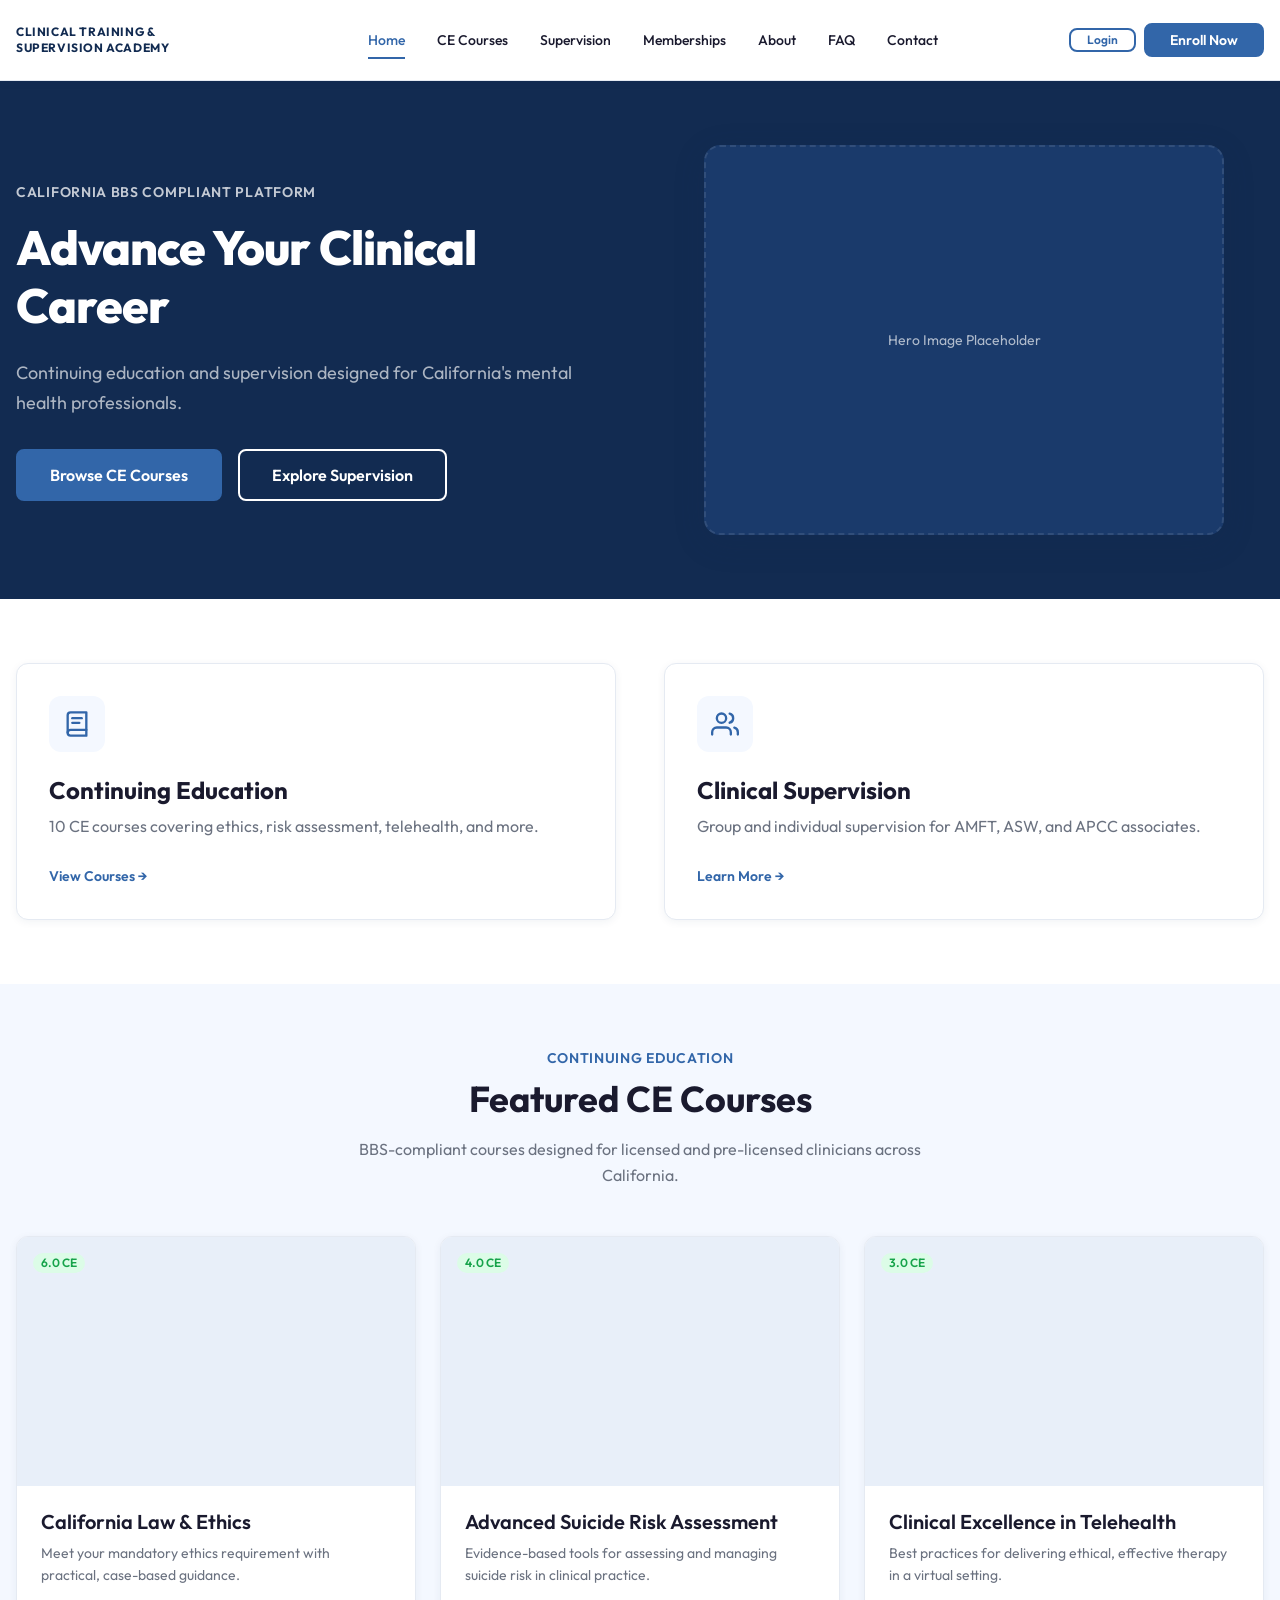
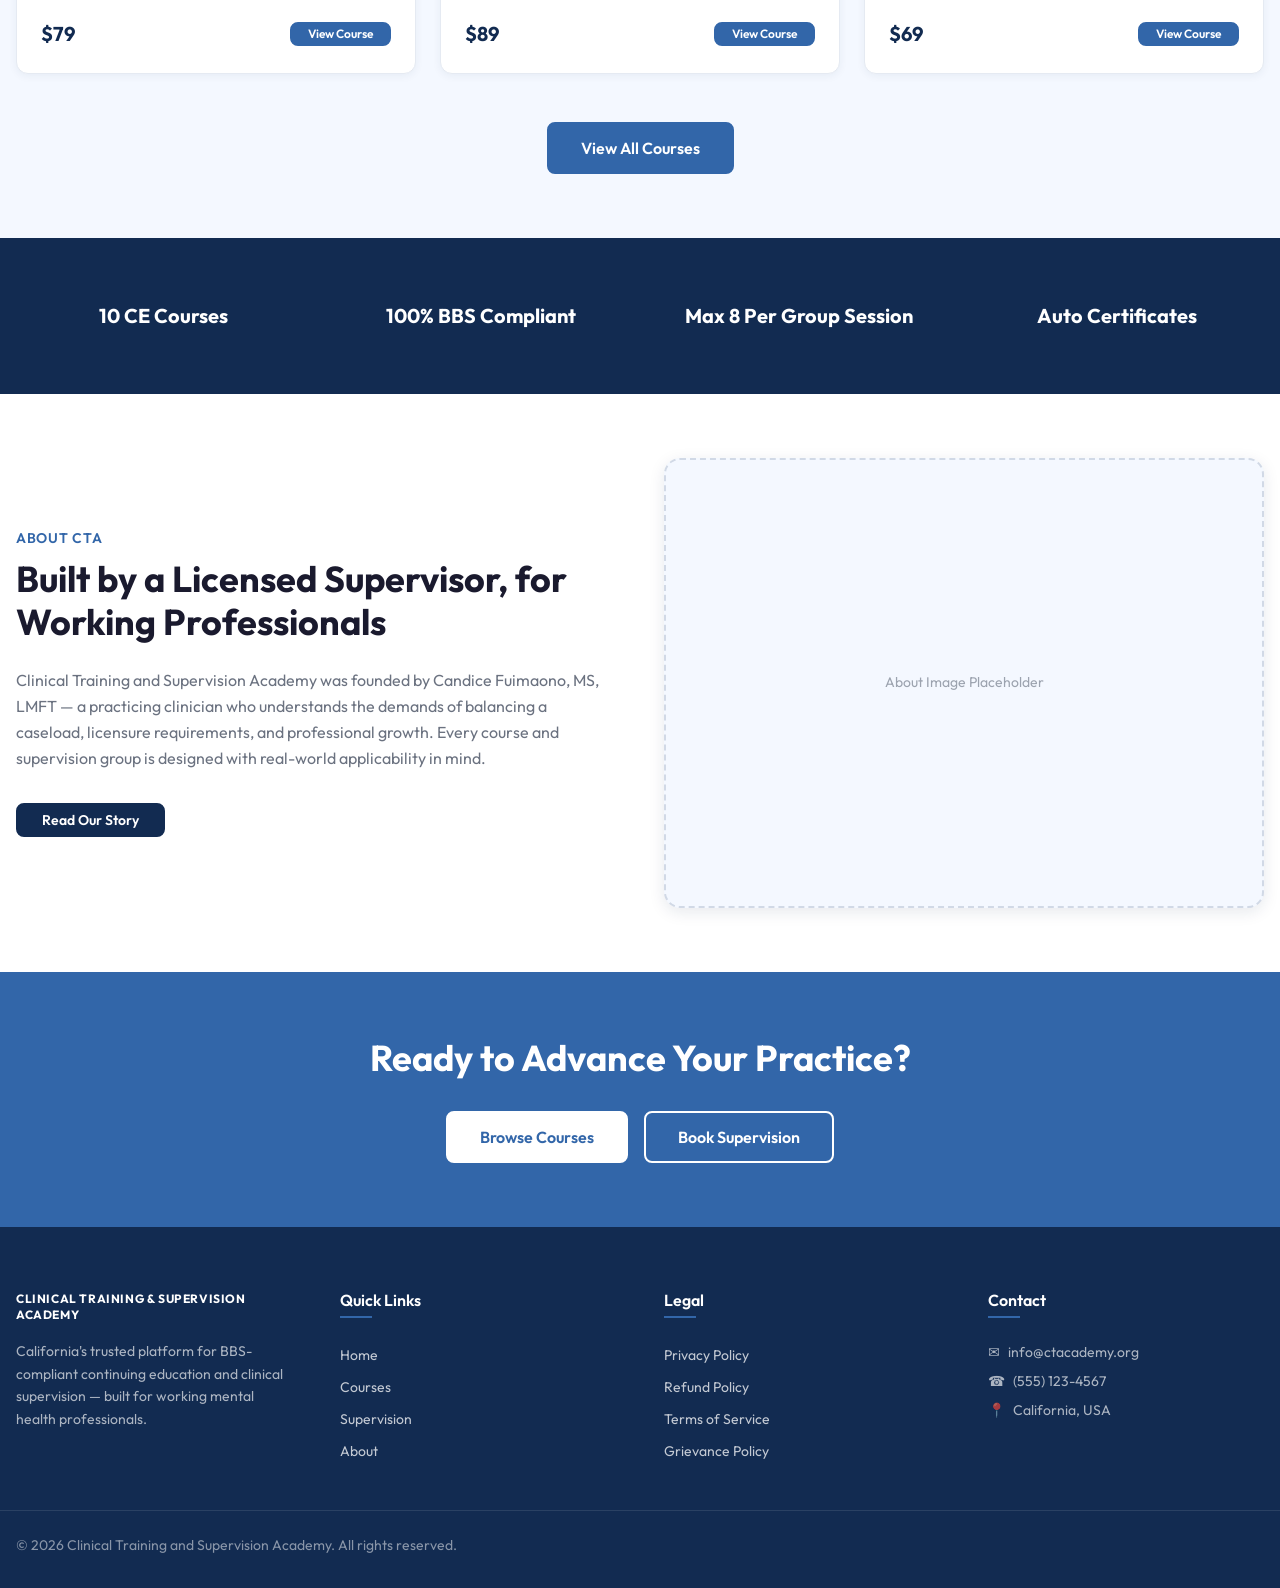
==== design/index.html @ d654a2d8 "first commit" ====
<!DOCTYPE html>
<html lang="en">
<head>
  <meta charset="UTF-8">
  <meta name="viewport" content="width=device-width, initial-scale=1.0">
  <meta name="description" content="Clinical Training and Supervision Academy — California BBS compliant continuing education and clinical supervision for mental health professionals.">
  <title>Clinical Training and Supervision Academy | CE Courses &amp; Supervision</title>

  <link rel="preconnect" href="https://fonts.googleapis.com">
  <link rel="preconnect" href="https://fonts.gstatic.com" crossorigin>
  <link href="https://fonts.googleapis.com/css2?family=Outfit:wght@300;400;500;600;700;800&display=swap" rel="stylesheet">

  <link rel="stylesheet" href="assets/css/variables.css">
  <link rel="stylesheet" href="assets/css/global.css">
  <link rel="stylesheet" href="assets/css/components.css">
  <link rel="stylesheet" href="assets/css/layout.css">
</head>
<body>

  <!-- Site Header -->
  <header class="site-header">
    <div class="site-header__inner">
      <div class="site-header__logo">
        <a href="index.html">
          <img
            src="assets/img/placeholder/logo.png"
            alt="Clinical Training and Supervision Academy"
            onerror="this.style.display='none'; this.nextElementSibling.classList.add('site-header__logo-text--visible');"
          >
          <span class="site-header__logo-text">Clinical Training &amp; Supervision Academy</span>
        </a>
      </div>

      <nav class="site-header__nav" aria-label="Main navigation">
        <ul class="site-header__nav-list">
          <li><a href="index.html" class="site-header__nav-link site-header__nav-link--active">Home</a></li>
          <li><a href="courses.html" class="site-header__nav-link">CE Courses</a></li>
          <li><a href="supervision.html" class="site-header__nav-link">Supervision</a></li>
          <li><a href="memberships.html" class="site-header__nav-link">Memberships</a></li>
          <li><a href="about.html" class="site-header__nav-link">About</a></li>
          <li><a href="faq.html" class="site-header__nav-link">FAQ</a></li>
          <li><a href="contact.html" class="site-header__nav-link">Contact</a></li>
        </ul>
      </nav>

      <div class="site-header__actions">
        <a href="login.html" class="btn btn-outline btn--sm">Login</a>
        <a href="#" class="btn btn-primary">Enroll Now</a>
      </div>

      <button
        class="mobile-menu-toggle"
        type="button"
        aria-label="Toggle navigation menu"
        aria-expanded="false"
      >
        <span class="mobile-menu-toggle__bar"></span>
        <span class="mobile-menu-toggle__bar"></span>
        <span class="mobile-menu-toggle__bar"></span>
      </button>
    </div>
  </header>

  <main>

    <!-- 1. Hero Section -->
    <section class="hero" aria-labelledby="hero-title">
      <div class="container hero__inner">
        <div class="hero__content">
          <span class="hero__eyebrow">California BBS Compliant Platform</span>
          <h1 class="hero__title" id="hero-title">Advance Your Clinical Career</h1>
          <p class="hero__text">
            Continuing education and supervision designed for California's
            mental health professionals.
          </p>
          <div class="hero__actions">
            <a href="#" class="btn btn-primary btn--lg">Browse CE Courses</a>
            <a href="#" class="btn btn-outline-light btn--lg">Explore Supervision</a>
          </div>
        </div>
        <div class="hero__media">
          <img
            src="assets/img/placeholder/hero.jpg"
            alt="Mental health professional in a clinical setting"
            class="hero__image"
            onerror="this.style.display='none'; this.nextElementSibling.style.display='flex';"
          >
          <div class="hero__image-placeholder" style="display:none;" aria-hidden="true">
            Hero Image Placeholder
          </div>
        </div>
      </div>
    </section>

    <!-- 2. Two Path Cards -->
    <section class="section path-cards" aria-labelledby="path-cards-title">
      <div class="container">
        <h2 class="visually-hidden" id="path-cards-title">Choose Your Path</h2>
        <div class="grid-2 grid-2--gap-lg">

          <article class="card path-card">
            <div class="path-card__icon" aria-hidden="true">
              <svg width="28" height="28" viewBox="0 0 24 24" fill="none" stroke="currentColor" stroke-width="2" stroke-linecap="round" stroke-linejoin="round">
                <path d="M4 19.5A2.5 2.5 0 0 1 6.5 17H20"></path>
                <path d="M6.5 2H20v20H6.5A2.5 2.5 0 0 1 4 19.5v-15A2.5 2.5 0 0 1 6.5 2z"></path>
                <line x1="8" y1="7" x2="16" y2="7"></line>
                <line x1="8" y1="11" x2="14" y2="11"></line>
              </svg>
            </div>
            <h3 class="path-card__title">Continuing Education</h3>
            <p class="path-card__text">
              10 CE courses covering ethics, risk assessment, telehealth, and more.
            </p>
            <a href="#" class="btn-link">View Courses &rarr;</a>
          </article>

          <article class="card path-card">
            <div class="path-card__icon" aria-hidden="true">
              <svg width="28" height="28" viewBox="0 0 24 24" fill="none" stroke="currentColor" stroke-width="2" stroke-linecap="round" stroke-linejoin="round">
                <path d="M17 21v-2a4 4 0 0 0-4-4H5a4 4 0 0 0-4 4v2"></path>
                <circle cx="9" cy="7" r="4"></circle>
                <path d="M23 21v-2a4 4 0 0 0-3-3.87"></path>
                <path d="M16 3.13a4 4 0 0 1 0 7.75"></path>
              </svg>
            </div>
            <h3 class="path-card__title">Clinical Supervision</h3>
            <p class="path-card__text">
              Group and individual supervision for AMFT, ASW, and APCC associates.
            </p>
            <a href="#" class="btn-link">Learn More &rarr;</a>
          </article>

        </div>
      </div>
    </section>

    <!-- 3. Featured CE Courses -->
    <section class="section section--bg featured-courses" aria-labelledby="featured-courses-title">
      <div class="container">
        <header class="section__header">
          <p class="text-label">Continuing Education</p>
          <h2 class="text-h2" id="featured-courses-title">Featured CE Courses</h2>
          <p class="text-body">
            BBS-compliant courses designed for licensed and pre-licensed clinicians across California.
          </p>
        </header>

        <div class="grid-3">

          <article class="card course-card">
            <div class="course-card__media">
              <span class="badge badge--success course-card__badge">6.0 CE</span>
            </div>
            <div class="card__body">
              <h3 class="card__title">California Law &amp; Ethics</h3>
              <p class="card__text">Meet your mandatory ethics requirement with practical, case-based guidance.</p>
              <div class="course-card__footer">
                <span class="course-card__price">$79</span>
                <a href="#" class="btn btn-primary btn--sm">View Course</a>
              </div>
            </div>
          </article>

          <article class="card course-card">
            <div class="course-card__media">
              <span class="badge badge--success course-card__badge">4.0 CE</span>
            </div>
            <div class="card__body">
              <h3 class="card__title">Advanced Suicide Risk Assessment</h3>
              <p class="card__text">Evidence-based tools for assessing and managing suicide risk in clinical practice.</p>
              <div class="course-card__footer">
                <span class="course-card__price">$89</span>
                <a href="#" class="btn btn-primary btn--sm">View Course</a>
              </div>
            </div>
          </article>

          <article class="card course-card">
            <div class="course-card__media">
              <span class="badge badge--success course-card__badge">3.0 CE</span>
            </div>
            <div class="card__body">
              <h3 class="card__title">Clinical Excellence in Telehealth</h3>
              <p class="card__text">Best practices for delivering ethical, effective therapy in a virtual setting.</p>
              <div class="course-card__footer">
                <span class="course-card__price">$69</span>
                <a href="#" class="btn btn-primary btn--sm">View Course</a>
              </div>
            </div>
          </article>

        </div>

        <div class="featured-courses__cta">
          <a href="#" class="btn btn-primary btn--lg">View All Courses</a>
        </div>
      </div>
    </section>

    <!-- 4. Stats Bar -->
    <section class="stats-bar" aria-label="Platform highlights">
      <div class="container">
        <div class="grid-4">
          <div class="stats-bar__item">
            <span class="stats-bar__value">10 CE Courses</span>
          </div>
          <div class="stats-bar__item">
            <span class="stats-bar__value">100% BBS Compliant</span>
          </div>
          <div class="stats-bar__item">
            <span class="stats-bar__value">Max 8 Per Group Session</span>
          </div>
          <div class="stats-bar__item">
            <span class="stats-bar__value">Auto Certificates</span>
          </div>
        </div>
      </div>
    </section>

    <!-- 5. About Snippet -->
    <section class="section about-snippet" aria-labelledby="about-snippet-title">
      <div class="container about-snippet__inner grid-2">
        <div class="about-snippet__content">
          <p class="text-label">About CTA</p>
          <h2 class="text-h2" id="about-snippet-title">Built by a Licensed Supervisor, for Working Professionals</h2>
          <p class="about-snippet__text">
            Clinical Training and Supervision Academy was founded by Candice Fuimaono, MS, LMFT —
            a practicing clinician who understands the demands of balancing a caseload, licensure
            requirements, and professional growth. Every course and supervision group is designed
            with real-world applicability in mind.
          </p>
          <a href="about.html" class="btn btn-dark">Read Our Story</a>
        </div>
        <div class="about-snippet__media">
          <img
            src="assets/img/placeholder/about.jpg"
            alt="Candice Fuimaono, MS, LMFT"
            class="about-snippet__image"
            onerror="this.style.display='none'; this.nextElementSibling.style.display='flex';"
          >
          <div class="about-snippet__image-placeholder" style="display:none;" aria-hidden="true">
            About Image Placeholder
          </div>
        </div>
      </div>
    </section>

    <!-- 6. CTA Banner -->
    <section class="cta-banner" aria-labelledby="cta-banner-title">
      <div class="container">
        <h2 class="cta-banner__title" id="cta-banner-title">Ready to Advance Your Practice?</h2>
        <div class="cta-banner__actions">
          <a href="#" class="btn btn-white btn--lg">Browse Courses</a>
          <a href="#" class="btn btn-outline-light btn--lg">Book Supervision</a>
        </div>
      </div>
    </section>

  </main>

  <!-- 7. Site Footer -->
  <footer class="site-footer">
    <div class="site-footer__grid">

      <div class="site-footer__column">
        <span class="site-footer__logo-text">Clinical Training &amp; Supervision Academy</span>
        <p class="site-footer__about-text">
          California's trusted platform for BBS-compliant continuing education
          and clinical supervision — built for working mental health professionals.
        </p>
      </div>

      <div class="site-footer__column">
        <h3 class="site-footer__column-title">Quick Links</h3>
        <ul class="site-footer__links">
          <li><a href="index.html">Home</a></li>
          <li><a href="courses.html">Courses</a></li>
          <li><a href="supervision.html">Supervision</a></li>
          <li><a href="about.html">About</a></li>
        </ul>
      </div>

      <div class="site-footer__column">
        <h3 class="site-footer__column-title">Legal</h3>
        <ul class="site-footer__links">
          <li><a href="#">Privacy Policy</a></li>
          <li><a href="#">Refund Policy</a></li>
          <li><a href="#">Terms of Service</a></li>
          <li><a href="#">Grievance Policy</a></li>
        </ul>
      </div>

      <div class="site-footer__column">
        <h3 class="site-footer__column-title">Contact</h3>
        <div class="site-footer__contact-item">
          <span aria-hidden="true">&#9993;</span>
          <span>info@ctacademy.org</span>
        </div>
        <div class="site-footer__contact-item">
          <span aria-hidden="true">&#9742;</span>
          <span>(555) 123-4567</span>
        </div>
        <div class="site-footer__contact-item">
          <span aria-hidden="true">&#128205;</span>
          <span>California, USA</span>
        </div>
      </div>

    </div>

    <div class="site-footer__bottom">
      <div class="site-footer__bottom-inner">
        <p>&copy; 2026 Clinical Training and Supervision Academy. All rights reserved.</p>
      </div>
    </div>
  </footer>

  <script src="assets/js/main.js"></script>
</body>
</html>
---- design/assets/css/variables.css ----
/* ==========================================================================
   CTA Design System — CSS Custom Properties
   Clinical Training and Supervision Academy
   ========================================================================== */

:root {
  /* --------------------------------------------------------------------------
     Colors
     -------------------------------------------------------------------------- */
  --color-primary: #3266A9;
  --color-primary-dark: #285589;
  --color-primary-light: #4A7FBE;
  --color-navy: #122B51;
  --color-navy-light: #1A3A6B;
  --color-white: #FFFFFF;
  --color-bg-light: #F4F8FF;
  --color-bg-muted: #E8EFF9;
  --color-text-dark: #1A1A2E;
  --color-text-gray: #6B7280;
  --color-text-muted: #9CA3AF;
  --color-success: #16A34A;
  --color-success-light: #DCFCE7;
  --color-border: #D1D9E6;
  --color-border-light: #E5EAF2;
  --color-focus-ring: color-mix(in srgb, var(--color-primary) 15%, transparent);
  --color-white-muted: rgba(255, 255, 255, 0.65);
  --color-white-subtle: rgba(255, 255, 255, 0.75);
  --color-white-faint: rgba(255, 255, 255, 0.5);
  --color-white-border: rgba(255, 255, 255, 0.1);

  /* --------------------------------------------------------------------------
     Typography
     -------------------------------------------------------------------------- */
  --font-family: "Outfit", system-ui, -apple-system, sans-serif;
  --font-weight-light: 300;
  --font-weight-regular: 400;
  --font-weight-medium: 500;
  --font-weight-semibold: 600;
  --font-weight-bold: 700;
  --font-weight-extrabold: 800;

  --font-size-xs: 0.75rem;    /* 12px */
  --font-size-sm: 0.875rem;   /* 14px */
  --font-size-base: 1rem;     /* 16px */
  --font-size-md: 1.125rem;   /* 18px */
  --font-size-lg: 1.25rem;    /* 20px */
  --font-size-xl: 1.5rem;     /* 24px */
  --font-size-2xl: 1.875rem;  /* 30px */
  --font-size-3xl: 2.25rem;   /* 36px */
  --font-size-4xl: 3rem;      /* 48px */

  --line-height-tight: 1.2;
  --line-height-snug: 1.375;
  --line-height-normal: 1.5;
  --line-height-relaxed: 1.625;

  --letter-spacing-tight: -0.02em;
  --letter-spacing-wide: 0.05em;

  /* --------------------------------------------------------------------------
     Spacing Scale
     -------------------------------------------------------------------------- */
  --space-xs: 0.25rem;   /* 4px */
  --space-sm: 0.5rem;    /* 8px */
  --space-md: 1rem;      /* 16px */
  --space-lg: 1.5rem;    /* 24px */
  --space-xl: 2rem;      /* 32px */
  --space-2xl: 3rem;     /* 48px */
  --space-3xl: 4rem;     /* 64px */

  /* --------------------------------------------------------------------------
     Border Radius
     -------------------------------------------------------------------------- */
  --radius-sm: 4px;
  --radius-md: 8px;
  --radius-lg: 12px;
  --radius-xl: 16px;
  --radius-2xl: 24px;
  --radius-full: 9999px;

  /* --------------------------------------------------------------------------
     Box Shadows
     -------------------------------------------------------------------------- */
  --shadow-soft: 0 2px 8px color-mix(in srgb, var(--color-navy) 6%, transparent);
  --shadow-medium: 0 4px 16px color-mix(in srgb, var(--color-navy) 10%, transparent);
  --shadow-strong: 0 8px 32px color-mix(in srgb, var(--color-navy) 16%, transparent);
  --shadow-card-hover: 0 12px 40px color-mix(in srgb, var(--color-primary) 15%, transparent);

  /* --------------------------------------------------------------------------
     Layout
     -------------------------------------------------------------------------- */
  --container-max: 1280px;
  --container-padding: var(--space-md);
  --header-height: 80px;

  /* --------------------------------------------------------------------------
     Transitions
     -------------------------------------------------------------------------- */
  --transition-fast: 150ms ease;
  --transition-base: 250ms ease;
  --transition-slow: 350ms ease;

  /* --------------------------------------------------------------------------
     Z-Index Scale
     -------------------------------------------------------------------------- */
  --z-dropdown: 100;
  --z-sticky: 200;
  --z-overlay: 300;
  --z-modal: 400;
}
---- design/assets/css/global.css ----
/* ==========================================================================
   CTA Design System — Global Styles

   Recommended load order in HTML:
   1. variables.css
   2. global.css
   3. components.css
   4. layout.css
   ========================================================================== */

@import url("https://fonts.googleapis.com/css2?family=Outfit:wght@300;400;500;600;700;800&display=swap");

@import "variables.css";

/* --------------------------------------------------------------------------
   Responsive Breakpoints (reference)
   -------------------------------------------------------------------------- */
/*
  --breakpoint-sm:  576px   Small devices (landscape phones)
  --breakpoint-md:  768px   Tablets
  --breakpoint-lg:  992px   Desktops
  --breakpoint-xl:  1200px  Large desktops
  --breakpoint-2xl: 1400px  Extra large screens
*/

/* --------------------------------------------------------------------------
   CSS Reset
   -------------------------------------------------------------------------- */
*,
*::before,
*::after {
  box-sizing: border-box;
  margin: 0;
  padding: 0;
}

html {
  font-size: 16px;
  scroll-behavior: smooth;
  -webkit-text-size-adjust: 100%;
}

body {
  font-family: var(--font-family);
  font-size: var(--font-size-base);
  font-weight: var(--font-weight-regular);
  line-height: var(--line-height-normal);
  color: var(--color-text-dark);
  background-color: var(--color-white);
  -webkit-font-smoothing: antialiased;
  -moz-osx-font-smoothing: grayscale;
}

img,
picture,
video,
canvas,
svg {
  display: block;
  max-width: 100%;
  height: auto;
}

input,
button,
textarea,
select {
  font: inherit;
  color: inherit;
}

button {
  cursor: pointer;
  border: none;
  background: none;
}

a {
  color: var(--color-primary);
  text-decoration: none;
  transition: color var(--transition-fast);
}

a:hover {
  color: var(--color-primary-dark);
}

ul,
ol {
  list-style: none;
}

h1,
h2,
h3,
h4,
h5,
h6 {
  font-weight: var(--font-weight-bold);
  line-height: var(--line-height-tight);
  color: var(--color-text-dark);
}

p {
  margin-bottom: var(--space-md);
}

p:last-child {
  margin-bottom: 0;
}

/* --------------------------------------------------------------------------
   Typography Classes
   -------------------------------------------------------------------------- */
.text-h1,
h1 {
  font-size: var(--font-size-4xl);
  font-weight: var(--font-weight-extrabold);
  letter-spacing: var(--letter-spacing-tight);
}

.text-h2,
h2 {
  font-size: var(--font-size-3xl);
  font-weight: var(--font-weight-bold);
}

.text-h3,
h3 {
  font-size: var(--font-size-2xl);
  font-weight: var(--font-weight-bold);
}

.text-h4,
h4 {
  font-size: var(--font-size-xl);
  font-weight: var(--font-weight-semibold);
}

.text-h5,
h5 {
  font-size: var(--font-size-lg);
  font-weight: var(--font-weight-semibold);
}

.text-h6,
h6 {
  font-size: var(--font-size-md);
  font-weight: var(--font-weight-semibold);
}

.text-body {
  font-size: var(--font-size-base);
  font-weight: var(--font-weight-regular);
  line-height: var(--line-height-relaxed);
  color: var(--color-text-gray);
}

.text-body-lg {
  font-size: var(--font-size-md);
  font-weight: var(--font-weight-regular);
  line-height: var(--line-height-relaxed);
  color: var(--color-text-gray);
}

.text-small {
  font-size: var(--font-size-sm);
  font-weight: var(--font-weight-regular);
  line-height: var(--line-height-normal);
  color: var(--color-text-gray);
}

.text-xs {
  font-size: var(--font-size-xs);
  font-weight: var(--font-weight-medium);
  line-height: var(--line-height-normal);
  color: var(--color-text-muted);
}

.text-label {
  font-size: var(--font-size-sm);
  font-weight: var(--font-weight-semibold);
  letter-spacing: var(--letter-spacing-wide);
  text-transform: uppercase;
  color: var(--color-primary);
}

.text-center {
  text-align: center;
}

.text-navy {
  color: var(--color-navy);
}

.visually-hidden {
  position: absolute;
  width: 1px;
  height: 1px;
  padding: 0;
  margin: -1px;
  overflow: hidden;
  clip: rect(0, 0, 0, 0);
  white-space: nowrap;
  border: 0;
}

/* --------------------------------------------------------------------------
   Container / Wrapper
   -------------------------------------------------------------------------- */
.container {
  width: 100%;
  max-width: var(--container-max);
  margin-inline: auto;
  padding-inline: var(--container-padding);
}

.container--narrow {
  max-width: 960px;
}

.container--wide {
  max-width: 1440px;
}

.section {
  padding-block: var(--space-3xl);
}

.section--sm {
  padding-block: var(--space-2xl);
}

.section--bg {
  background-color: var(--color-bg-light);
}

.section__header {
  margin-bottom: var(--space-2xl);
  text-align: center;
}

.section__header .text-label {
  margin-bottom: var(--space-sm);
}

.section__header .text-h2 {
  margin-bottom: var(--space-md);
}

.section__header .text-body {
  max-width: 640px;
  margin-inline: auto;
}

/* --------------------------------------------------------------------------
   Responsive Typography
   -------------------------------------------------------------------------- */
@media (max-width: 768px) {
  .text-h1,
  h1 {
    font-size: var(--font-size-3xl);
  }

  .text-h2,
  h2 {
    font-size: var(--font-size-2xl);
  }

  .text-h3,
  h3 {
    font-size: var(--font-size-xl);
  }

  .section {
    padding-block: var(--space-2xl);
  }

  .container {
    padding-inline: var(--space-md);
  }
}

@media (max-width: 576px) {
  .text-h1,
  h1 {
    font-size: var(--font-size-2xl);
  }
}
---- design/assets/css/components.css ----
/* ==========================================================================
   CTA Design System — Components
   Load after variables.css
   ========================================================================== */

/* --------------------------------------------------------------------------
   Buttons
   -------------------------------------------------------------------------- */
.btn {
  display: inline-flex;
  align-items: center;
  justify-content: center;
  gap: var(--space-sm);
  padding: var(--space-sm) var(--space-lg);
  font-size: var(--font-size-sm);
  font-weight: var(--font-weight-semibold);
  line-height: 1;
  border-radius: var(--radius-md);
  border: 2px solid transparent;
  cursor: pointer;
  transition:
    background-color var(--transition-base),
    border-color var(--transition-base),
    color var(--transition-base),
    box-shadow var(--transition-base),
    transform var(--transition-fast);
  white-space: nowrap;
}

.btn:hover {
  transform: translateY(-1px);
}

.btn:active {
  transform: translateY(0);
}

.btn--lg {
  padding: var(--space-md) var(--space-xl);
  font-size: var(--font-size-base);
}

.btn--sm {
  padding: var(--space-xs) var(--space-md);
  font-size: var(--font-size-xs);
}

.btn-primary {
  background-color: var(--color-primary);
  color: var(--color-white);
  border-color: var(--color-primary);
}

.btn-primary:hover {
  background-color: var(--color-primary-dark);
  border-color: var(--color-primary-dark);
  color: var(--color-white);
  box-shadow: var(--shadow-medium);
}

.btn-outline {
  background-color: transparent;
  color: var(--color-primary);
  border-color: var(--color-primary);
}

.btn-outline:hover {
  background-color: var(--color-primary);
  color: var(--color-white);
  box-shadow: var(--shadow-soft);
}

.btn-dark {
  background-color: var(--color-navy);
  color: var(--color-white);
  border-color: var(--color-navy);
}

.btn-dark:hover {
  background-color: var(--color-navy-light);
  border-color: var(--color-navy-light);
  color: var(--color-white);
  box-shadow: var(--shadow-medium);
}

.btn-outline-light {
  background-color: transparent;
  color: var(--color-white);
  border-color: var(--color-white);
}

.btn-outline-light:hover {
  background-color: var(--color-white);
  color: var(--color-navy);
  box-shadow: var(--shadow-soft);
}

.btn-white {
  background-color: var(--color-white);
  color: var(--color-primary);
  border-color: var(--color-white);
}

.btn-white:hover {
  background-color: var(--color-bg-light);
  border-color: var(--color-bg-light);
  color: var(--color-navy);
  box-shadow: var(--shadow-medium);
}

.btn-link {
  display: inline-flex;
  align-items: center;
  gap: var(--space-xs);
  padding: 0;
  font-size: var(--font-size-sm);
  font-weight: var(--font-weight-semibold);
  color: var(--color-primary);
  background: none;
  border: none;
  transition: color var(--transition-fast), gap var(--transition-fast);
}

.btn-link:hover {
  color: var(--color-primary-dark);
  gap: var(--space-sm);
  transform: none;
}

.btn:disabled,
.btn[disabled] {
  opacity: 0.55;
  cursor: not-allowed;
  transform: none;
}

/* --------------------------------------------------------------------------
   Cards
   -------------------------------------------------------------------------- */
.card {
  background-color: var(--color-white);
  border: 1px solid var(--color-border-light);
  border-radius: var(--radius-lg);
  box-shadow: var(--shadow-soft);
  overflow: hidden;
  transition:
    transform var(--transition-base),
    box-shadow var(--transition-base);
}

.card:hover {
  transform: translateY(-6px);
  box-shadow: var(--shadow-card-hover);
}

.card__image {
  width: 100%;
  aspect-ratio: 16 / 10;
  object-fit: cover;
}

.card__body {
  padding: var(--space-lg);
}

.card__title {
  font-size: var(--font-size-lg);
  font-weight: var(--font-weight-semibold);
  color: var(--color-text-dark);
  margin-bottom: var(--space-sm);
}

.card__text {
  font-size: var(--font-size-sm);
  color: var(--color-text-gray);
  line-height: var(--line-height-relaxed);
  margin-bottom: var(--space-md);
}

.card__footer {
  display: flex;
  align-items: center;
  justify-content: space-between;
  padding: var(--space-md) var(--space-lg);
  border-top: 1px solid var(--color-border-light);
}

/* --------------------------------------------------------------------------
   Badges
   -------------------------------------------------------------------------- */
.badge {
  display: inline-flex;
  align-items: center;
  gap: var(--space-xs);
  padding: var(--space-xs) var(--space-sm);
  font-size: var(--font-size-xs);
  font-weight: var(--font-weight-semibold);
  line-height: 1;
  border-radius: var(--radius-full);
  white-space: nowrap;
}

.badge--primary {
  background-color: var(--color-bg-muted);
  color: var(--color-primary);
}

.badge--success {
  background-color: var(--color-success-light);
  color: var(--color-success);
}

.badge--navy {
  background-color: var(--color-navy);
  color: var(--color-white);
}

.badge--outline {
  background-color: transparent;
  color: var(--color-primary);
  border: 1px solid var(--color-primary);
}

/* --------------------------------------------------------------------------
   Form Inputs
   -------------------------------------------------------------------------- */
.form-group {
  margin-bottom: var(--space-lg);
}

.form-label {
  display: block;
  margin-bottom: var(--space-sm);
  font-size: var(--font-size-sm);
  font-weight: var(--font-weight-medium);
  color: var(--color-text-dark);
}

.form-input,
.form-select,
.form-textarea {
  display: block;
  width: 100%;
  padding: var(--space-sm) var(--space-md);
  font-size: var(--font-size-base);
  color: var(--color-text-dark);
  background-color: var(--color-white);
  border: 1px solid var(--color-border);
  border-radius: var(--radius-md);
  transition:
    border-color var(--transition-fast),
    box-shadow var(--transition-fast);
}

.form-input::placeholder,
.form-textarea::placeholder {
  color: var(--color-text-muted);
}

.form-input:focus,
.form-select:focus,
.form-textarea:focus {
  outline: none;
  border-color: var(--color-primary);
  box-shadow: 0 0 0 3px var(--color-focus-ring);
}

/* Password field with visibility toggle */
.form-password {
  position: relative;
}

.form-password__input {
  padding-right: 2.75rem;
}

.form-password__toggle {
  position: absolute;
  top: 50%;
  right: var(--space-xs);
  display: flex;
  align-items: center;
  justify-content: center;
  width: 36px;
  height: 36px;
  padding: 0;
  border: none;
  background: none;
  color: var(--color-text-muted);
  cursor: pointer;
  border-radius: var(--radius-sm);
  transform: translateY(-50%);
  transition: color var(--transition-fast);
}

.form-password__toggle:hover {
  color: var(--color-primary);
}

.form-password__toggle:focus-visible {
  outline: 2px solid var(--color-primary);
  outline-offset: 2px;
}

.form-password__icon--hide {
  display: none;
}

.form-password__toggle--visible .form-password__icon--show {
  display: none;
}

.form-password__toggle--visible .form-password__icon--hide {
  display: block;
}

.form-input:disabled,
.form-select:disabled,
.form-textarea:disabled {
  background-color: var(--color-bg-light);
  cursor: not-allowed;
  opacity: 0.7;
}

.form-textarea {
  min-height: 120px;
  resize: vertical;
}

.form-select {
  appearance: none;
  background-image: url("data:image/svg+xml,%3Csvg xmlns='http://www.w3.org/2000/svg' width='12' height='8' viewBox='0 0 12 8'%3E%3Cpath fill='%236B7280' d='M1.41 0L6 4.58 10.59 0 12 1.41l-6 6-6-6z'/%3E%3C/svg%3E");
  background-repeat: no-repeat;
  background-position: right var(--space-md) center;
  padding-right: var(--space-2xl);
}

.form-hint {
  margin-top: var(--space-xs);
  font-size: var(--font-size-xs);
  color: var(--color-text-muted);
}

/* --------------------------------------------------------------------------
   Accordion
   -------------------------------------------------------------------------- */
.accordion {
  border: 1px solid var(--color-border-light);
  border-radius: var(--radius-lg);
  overflow: hidden;
}

.accordion-item {
  border-bottom: 1px solid var(--color-border-light);
}

.accordion-item:last-child {
  border-bottom: none;
}

.accordion-item__header {
  width: 100%;
  display: flex;
  align-items: center;
  justify-content: space-between;
  gap: var(--space-md);
  padding: var(--space-lg);
  font-size: var(--font-size-base);
  font-weight: var(--font-weight-semibold);
  color: var(--color-text-dark);
  background-color: var(--color-white);
  text-align: left;
  transition: background-color var(--transition-fast);
}

.accordion-item__header:hover {
  background-color: var(--color-bg-light);
}

.accordion-item__icon {
  flex-shrink: 0;
  width: 20px;
  height: 20px;
  position: relative;
  transition: transform var(--transition-base);
}

.accordion-item__icon::before,
.accordion-item__icon::after {
  content: "";
  position: absolute;
  background-color: var(--color-primary);
  border-radius: 1px;
  transition: transform var(--transition-base);
}

.accordion-item__icon::before {
  top: 50%;
  left: 0;
  width: 100%;
  height: 2px;
  transform: translateY(-50%);
}

.accordion-item__icon::after {
  top: 0;
  left: 50%;
  width: 2px;
  height: 100%;
  transform: translateX(-50%);
}

.accordion-item--active .accordion-item__icon::after {
  transform: translateX(-50%) rotate(90deg);
  opacity: 0;
}

.accordion-item__body {
  display: grid;
  grid-template-rows: 0fr;
  transition: grid-template-rows var(--transition-base);
}

.accordion-item--active .accordion-item__body {
  grid-template-rows: 1fr;
}

.accordion-item__content {
  overflow: hidden;
}

.accordion-item__content-inner {
  padding: 0 var(--space-lg) var(--space-lg);
  font-size: var(--font-size-sm);
  color: var(--color-text-gray);
  line-height: var(--line-height-relaxed);
}

/* --------------------------------------------------------------------------
   Progress Bar
   -------------------------------------------------------------------------- */
.progress {
  width: 100%;
}

.progress__label {
  display: flex;
  align-items: center;
  justify-content: space-between;
  margin-bottom: var(--space-sm);
  font-size: var(--font-size-sm);
  font-weight: var(--font-weight-medium);
  color: var(--color-text-dark);
}

.progress__track {
  width: 100%;
  height: 8px;
  background-color: var(--color-bg-muted);
  border-radius: var(--radius-full);
  overflow: hidden;
}

.progress__bar {
  height: 100%;
  background-color: var(--color-primary);
  border-radius: var(--radius-full);
  transition: width var(--transition-slow);
}

.progress__bar--complete {
  background-color: var(--color-success);
}

.progress__percent {
  font-size: var(--font-size-xs);
  font-weight: var(--font-weight-semibold);
  color: var(--color-primary);
}

/* --------------------------------------------------------------------------
   Tabs
   -------------------------------------------------------------------------- */
.tabs {
  width: 100%;
}

.tabs__list {
  display: flex;
  flex-wrap: wrap;
  gap: var(--space-xs);
  border-bottom: 2px solid var(--color-border-light);
  margin-bottom: var(--space-lg);
}

.tabs__tab {
  position: relative;
  padding: var(--space-sm) var(--space-lg);
  font-size: var(--font-size-sm);
  font-weight: var(--font-weight-medium);
  color: var(--color-text-gray);
  background: none;
  border: none;
  cursor: pointer;
  transition: color var(--transition-fast);
}

.tabs__tab::after {
  content: "";
  position: absolute;
  bottom: -2px;
  left: 0;
  width: 100%;
  height: 2px;
  background-color: var(--color-primary);
  transform: scaleX(0);
  transition: transform var(--transition-base);
}

.tabs__tab:hover {
  color: var(--color-primary);
}

.tabs__tab--active {
  color: var(--color-primary);
  font-weight: var(--font-weight-semibold);
}

.tabs__tab--active::after {
  transform: scaleX(1);
}

.tabs__panel {
  display: none;
}

.tabs__panel--active {
  display: block;
  animation: tabFadeIn var(--transition-base) ease;
}

@keyframes tabFadeIn {
  from {
    opacity: 0;
    transform: translateY(4px);
  }

  to {
    opacity: 1;
    transform: translateY(0);
  }
}
---- design/assets/css/layout.css ----
/* ==========================================================================
   CTA Design System — Layout
   Load after variables.css
   ========================================================================== */

/* --------------------------------------------------------------------------
   Site Header
   -------------------------------------------------------------------------- */
.site-header {
  position: sticky;
  top: 0;
  z-index: var(--z-sticky);
  background-color: var(--color-white);
  border-bottom: 1px solid var(--color-border-light);
  box-shadow: var(--shadow-soft);
}

.site-header__inner {
  display: grid;
  grid-template-columns: auto 1fr auto;
  align-items: center;
  gap: var(--space-lg);
  min-height: var(--header-height);
  max-width: var(--container-max);
  margin-inline: auto;
  padding-inline: var(--container-padding);
}

.site-header__logo {
  flex-shrink: 0;
}

.site-header__logo a {
  display: flex;
  align-items: center;
  color: var(--color-navy);
}

.site-header__logo img {
  height: 40px;
  width: auto;
}

.site-header__logo-text {
  display: none;
  max-width: 220px;
  font-size: var(--font-size-xs);
  font-weight: var(--font-weight-bold);
  line-height: var(--line-height-snug);
  letter-spacing: var(--letter-spacing-wide);
  color: var(--color-navy);
  text-transform: uppercase;
}

.site-header__logo-text--visible {
  display: block;
}

.site-header__nav {
  display: flex;
  justify-content: center;
}

.site-header__nav-list {
  display: flex;
  align-items: center;
  gap: var(--space-xl);
}

.site-header__nav-link {
  position: relative;
  display: inline-block;
  padding-block: var(--space-sm);
  font-size: var(--font-size-sm);
  font-weight: var(--font-weight-medium);
  color: var(--color-text-dark);
  transition: color var(--transition-fast);
}

.site-header__nav-link::after {
  content: "";
  position: absolute;
  bottom: 0;
  left: 0;
  width: 100%;
  height: 2px;
  background-color: var(--color-primary);
  transform: scaleX(0);
  transform-origin: center;
  transition: transform var(--transition-base);
}

.site-header__nav-link:hover,
.site-header__nav-link--active {
  color: var(--color-primary);
}

.site-header__nav-link:hover::after,
.site-header__nav-link--active::after {
  transform: scaleX(1);
}

.site-header__actions {
  display: flex;
  align-items: center;
  gap: var(--space-sm);
}

/* --------------------------------------------------------------------------
   Mobile Menu Toggle
   -------------------------------------------------------------------------- */
.mobile-menu-toggle {
  display: none;
  flex-direction: column;
  justify-content: center;
  gap: 5px;
  width: 40px;
  height: 40px;
  padding: var(--space-sm);
  border-radius: var(--radius-md);
  transition: background-color var(--transition-fast);
}

.mobile-menu-toggle:hover {
  background-color: var(--color-bg-light);
}

.mobile-menu-toggle__bar {
  display: block;
  width: 100%;
  height: 2px;
  background-color: var(--color-navy);
  border-radius: var(--radius-full);
  transition:
    transform var(--transition-base),
    opacity var(--transition-base);
}

.mobile-menu-toggle--active .mobile-menu-toggle__bar:nth-child(1) {
  transform: translateY(7px) rotate(45deg);
}

.mobile-menu-toggle--active .mobile-menu-toggle__bar:nth-child(2) {
  opacity: 0;
}

.mobile-menu-toggle--active .mobile-menu-toggle__bar:nth-child(3) {
  transform: translateY(-7px) rotate(-45deg);
}

/* Mobile nav panel */
.site-header__nav--open {
  display: flex;
}

@media (max-width: 992px) {
  .site-header__inner {
    grid-template-columns: auto 1fr auto;
  }

  .mobile-menu-toggle {
    display: flex;
    order: 3;
  }

  .site-header__actions {
    order: 2;
    margin-left: auto;
  }

  .site-header__nav {
    position: fixed;
    top: var(--header-height);
    left: 0;
    right: 0;
    bottom: 0;
    display: none;
    flex-direction: column;
    justify-content: flex-start;
    padding: var(--space-lg);
    background-color: var(--color-white);
    border-top: 1px solid var(--color-border-light);
    overflow-y: auto;
    z-index: var(--z-overlay);
  }

  .site-header__nav--open {
    display: flex;
  }

  .site-header__nav-list {
    flex-direction: column;
    align-items: stretch;
    gap: 0;
    width: 100%;
  }

  .site-header__nav-link {
    padding: var(--space-md);
    font-size: var(--font-size-base);
    border-bottom: 1px solid var(--color-border-light);
  }

  .site-header__nav-link::after {
    display: none;
  }

  .site-header__actions .btn--sm {
    display: none;
  }
}

@media (max-width: 576px) {
  .site-header__actions .btn:not(.btn--sm) {
    padding: var(--space-xs) var(--space-md);
    font-size: var(--font-size-xs);
  }
}

/* --------------------------------------------------------------------------
   Site Footer
   -------------------------------------------------------------------------- */
.site-footer {
  background-color: var(--color-navy);
  color: var(--color-white);
  padding-block: var(--space-3xl) var(--space-xl);
}

.site-footer a {
  color: var(--color-white-subtle);
  transition: color var(--transition-fast);
}

.site-footer a:hover {
  color: var(--color-white);
}

.site-footer__grid {
  display: grid;
  grid-template-columns: repeat(4, 1fr);
  gap: var(--space-2xl);
  max-width: var(--container-max);
  margin-inline: auto;
  padding-inline: var(--container-padding);
}

.site-footer__column-title {
  font-size: var(--font-size-base);
  font-weight: var(--font-weight-semibold);
  color: var(--color-white);
  margin-bottom: var(--space-lg);
  position: relative;
  padding-bottom: var(--space-sm);
}

.site-footer__column-title::after {
  content: "";
  position: absolute;
  bottom: 0;
  left: 0;
  width: 32px;
  height: 2px;
  background-color: var(--color-primary);
}

.site-footer__links {
  display: flex;
  flex-direction: column;
  gap: var(--space-sm);
}

.site-footer__links a {
  font-size: var(--font-size-sm);
}

.site-footer__about-text {
  font-size: var(--font-size-sm);
  color: var(--color-white-muted);
  line-height: var(--line-height-relaxed);
  margin-bottom: var(--space-lg);
}

.site-footer__contact-item {
  display: flex;
  align-items: flex-start;
  gap: var(--space-sm);
  font-size: var(--font-size-sm);
  color: var(--color-white-muted);
  margin-bottom: var(--space-sm);
}

.site-footer__bottom {
  margin-top: var(--space-2xl);
  padding-top: var(--space-lg);
  border-top: 1px solid var(--color-white-border);
}

.site-footer__bottom-inner {
  display: flex;
  align-items: center;
  justify-content: space-between;
  flex-wrap: wrap;
  gap: var(--space-md);
  max-width: var(--container-max);
  margin-inline: auto;
  padding-inline: var(--container-padding);
  font-size: var(--font-size-sm);
  color: var(--color-white-faint);
}

@media (max-width: 992px) {
  .site-footer__grid {
    grid-template-columns: repeat(2, 1fr);
    gap: var(--space-xl);
  }
}

@media (max-width: 576px) {
  .site-footer__grid {
    grid-template-columns: 1fr;
    gap: var(--space-lg);
  }

  .site-footer__bottom-inner {
    flex-direction: column;
    text-align: center;
  }
}

/* --------------------------------------------------------------------------
   Page Hero
   -------------------------------------------------------------------------- */
.page-hero {
  background-color: var(--color-bg-light);
  padding-block: var(--space-2xl) var(--space-xl);
  border-bottom: 1px solid var(--color-border-light);
}

.page-hero__inner {
  max-width: var(--container-max);
  margin-inline: auto;
  padding-inline: var(--container-padding);
}

.page-hero__title {
  font-size: var(--font-size-3xl);
  font-weight: var(--font-weight-bold);
  color: var(--color-navy);
  margin-bottom: var(--space-md);
}

.page-hero__breadcrumb {
  display: flex;
  align-items: center;
  flex-wrap: wrap;
  gap: var(--space-sm);
  font-size: var(--font-size-sm);
  color: var(--color-text-gray);
}

.page-hero__breadcrumb a {
  color: var(--color-text-gray);
  transition: color var(--transition-fast);
}

.page-hero__breadcrumb a:hover {
  color: var(--color-primary);
}

.page-hero__breadcrumb-separator {
  color: var(--color-text-muted);
}

.page-hero__breadcrumb-current {
  color: var(--color-primary);
  font-weight: var(--font-weight-medium);
}

.page-hero__subtitle {
  font-size: var(--font-size-md);
  color: var(--color-text-gray);
  line-height: var(--line-height-relaxed);
  margin-bottom: var(--space-xl);
  max-width: 640px;
}

.page-hero__search {
  max-width: 480px;
}

.page-hero__search-form {
  display: flex;
  align-items: stretch;
  gap: var(--space-sm);
}

.page-hero__search-input {
  flex: 1;
}

@media (max-width: 768px) {
  .page-hero {
    padding-block: var(--space-xl) var(--space-lg);
  }

  .page-hero__title {
    font-size: var(--font-size-2xl);
  }

  .page-hero__search-form {
    flex-direction: column;
  }
}

/* --------------------------------------------------------------------------
   Grid Utilities
   -------------------------------------------------------------------------- */
.grid-2,
.grid-3,
.grid-4 {
  display: grid;
  gap: var(--space-lg);
}

.grid-2 {
  grid-template-columns: repeat(2, 1fr);
}

.grid-3 {
  grid-template-columns: repeat(3, 1fr);
}

.grid-4 {
  grid-template-columns: repeat(4, 1fr);
}

.grid-2--gap-sm,
.grid-3--gap-sm,
.grid-4--gap-sm {
  gap: var(--space-md);
}

.grid-2--gap-lg,
.grid-3--gap-lg,
.grid-4--gap-lg {
  gap: var(--space-2xl);
}

@media (max-width: 992px) {
  .grid-4 {
    grid-template-columns: repeat(2, 1fr);
  }

  .grid-3 {
    grid-template-columns: repeat(2, 1fr);
  }
}

@media (max-width: 768px) {
  .grid-2,
  .grid-3,
  .grid-4 {
    grid-template-columns: 1fr;
  }
}

/* --------------------------------------------------------------------------
   Homepage — Hero
   -------------------------------------------------------------------------- */
.hero {
  background-color: var(--color-navy);
  color: var(--color-white);
  padding-block: var(--space-3xl);
}

.hero__inner {
  display: grid;
  grid-template-columns: 1fr 1fr;
  align-items: center;
  gap: var(--space-2xl);
}

.hero__eyebrow {
  display: inline-block;
  margin-bottom: var(--space-md);
  font-size: var(--font-size-sm);
  font-weight: var(--font-weight-semibold);
  letter-spacing: var(--letter-spacing-wide);
  text-transform: uppercase;
  color: var(--color-white-subtle);
}

.hero__title {
  font-size: var(--font-size-4xl);
  font-weight: var(--font-weight-extrabold);
  line-height: var(--line-height-tight);
  color: var(--color-white);
  margin-bottom: var(--space-lg);
}

.hero__text {
  font-size: var(--font-size-md);
  line-height: var(--line-height-relaxed);
  color: var(--color-white-muted);
  margin-bottom: var(--space-xl);
}

.hero__actions {
  display: flex;
  flex-wrap: wrap;
  gap: var(--space-md);
}

.hero__media {
  display: flex;
  justify-content: center;
}

.hero__image {
  width: 100%;
  max-width: 520px;
  aspect-ratio: 4 / 3;
  object-fit: cover;
  border-radius: var(--radius-xl);
  box-shadow: var(--shadow-strong);
}

.hero__image-placeholder {
  width: 100%;
  max-width: 520px;
  aspect-ratio: 4 / 3;
  border-radius: var(--radius-xl);
  box-shadow: var(--shadow-strong);
  background-color: var(--color-navy-light);
  border: 2px dashed var(--color-white-border);
  display: flex;
  align-items: center;
  justify-content: center;
  font-size: var(--font-size-sm);
  color: var(--color-white-muted);
}

/* --------------------------------------------------------------------------
   Homepage — Path Cards
   -------------------------------------------------------------------------- */
.path-card {
  padding: var(--space-xl);
}

.path-card__icon {
  display: flex;
  align-items: center;
  justify-content: center;
  width: 56px;
  height: 56px;
  margin-bottom: var(--space-lg);
  border-radius: var(--radius-lg);
  background-color: var(--color-bg-light);
  color: var(--color-primary);
}

.path-card__title {
  font-size: var(--font-size-xl);
  font-weight: var(--font-weight-bold);
  color: var(--color-text-dark);
  margin-bottom: var(--space-sm);
}

.path-card__text {
  font-size: var(--font-size-base);
  color: var(--color-text-gray);
  line-height: var(--line-height-relaxed);
  margin-bottom: var(--space-lg);
}

/* --------------------------------------------------------------------------
   Homepage — Featured Courses
   -------------------------------------------------------------------------- */
.featured-courses__cta {
  margin-top: var(--space-2xl);
  text-align: center;
}

.course-card {
  position: relative;
  display: flex;
  flex-direction: column;
  height: 100%;
}

.course-card__media {
  position: relative;
  aspect-ratio: 16 / 10;
  background-color: var(--color-bg-muted);
}

.course-card__media img {
  width: 100%;
  height: 100%;
  object-fit: cover;
}

.course-card__badge {
  position: absolute;
  top: var(--space-md);
  left: var(--space-md);
  z-index: 1;
}

.course-card .card__body {
  display: flex;
  flex-direction: column;
  flex: 1;
}

.course-card__footer {
  display: flex;
  align-items: center;
  justify-content: space-between;
  margin-top: auto;
  padding-top: var(--space-md);
}

.course-card__price {
  font-size: var(--font-size-lg);
  font-weight: var(--font-weight-bold);
  color: var(--color-navy);
}

/* --------------------------------------------------------------------------
   Homepage — Stats Bar
   -------------------------------------------------------------------------- */
.stats-bar {
  background-color: var(--color-navy);
  color: var(--color-white);
  padding-block: var(--space-2xl);
}

.stats-bar__item {
  text-align: center;
  padding: var(--space-md);
}

.stats-bar__value {
  display: block;
  font-size: var(--font-size-lg);
  font-weight: var(--font-weight-bold);
  color: var(--color-white);
  line-height: var(--line-height-snug);
}

.stats-bar__number {
  display: block;
  font-size: var(--font-size-2xl);
  font-weight: var(--font-weight-extrabold);
  color: var(--color-white);
  margin-bottom: var(--space-xs);
  line-height: var(--line-height-tight);
}

.stats-bar__label {
  font-size: var(--font-size-sm);
  color: var(--color-white-muted);
  font-weight: var(--font-weight-medium);
}

/* --------------------------------------------------------------------------
   Homepage — About Snippet
   -------------------------------------------------------------------------- */
.about-snippet__inner {
  align-items: center;
  gap: var(--space-2xl);
}

.about-snippet__content .text-label {
  margin-bottom: var(--space-sm);
}

.about-snippet__content .text-h2 {
  margin-bottom: var(--space-lg);
}

.about-snippet__text {
  font-size: var(--font-size-base);
  color: var(--color-text-gray);
  line-height: var(--line-height-relaxed);
  margin-bottom: var(--space-xl);
}

.about-snippet__image {
  width: 100%;
  aspect-ratio: 4 / 3;
  object-fit: cover;
  border-radius: var(--radius-xl);
  box-shadow: var(--shadow-medium);
}

.about-snippet__image-placeholder {
  width: 100%;
  aspect-ratio: 4 / 3;
  border-radius: var(--radius-xl);
  box-shadow: var(--shadow-medium);
  background-color: var(--color-bg-light);
  border: 2px dashed var(--color-border);
  display: flex;
  align-items: center;
  justify-content: center;
  font-size: var(--font-size-sm);
  color: var(--color-text-muted);
}

/* About Page */
.about-founder__media {
  display: flex;
  justify-content: center;
  align-items: flex-start;
}

.about-founder__media .instructor-profile__photo,
.about-founder__media .instructor-profile__photo-placeholder {
  width: 150px;
  height: 150px;
}

.about-founder__media .instructor-profile__photo-placeholder {
  display: none;
  align-items: center;
  justify-content: center;
  font-size: var(--font-size-xl);
  font-weight: var(--font-weight-semibold);
  color: var(--color-white);
  background-color: var(--color-primary);
}

.about-founder .course-hero__badges {
  margin-top: var(--space-lg);
}

.stats-bar__item .path-card__icon {
  margin-inline: auto;
  margin-bottom: var(--space-md);
  background-color: color-mix(in srgb, var(--color-white) 12%, transparent);
  color: var(--color-white);
}

/* Contact Page */
.contact-page__layout {
  display: grid;
  grid-template-columns: minmax(0, 1.5fr) minmax(0, 1fr);
  gap: var(--space-2xl);
  align-items: start;
}

.contact-form {
  padding: var(--space-xl);
}

.contact-form.card:hover {
  transform: none;
  box-shadow: var(--shadow-soft);
}

.contact-form__optional {
  font-weight: var(--font-weight-regular);
  color: var(--color-text-muted);
}

.contact-form__actions {
  margin-top: var(--space-md);
}

.contact-form__submit {
  width: 100%;
}

.contact-form__notice {
  margin-top: var(--space-md);
  padding: var(--space-md);
  font-size: var(--font-size-sm);
  font-weight: var(--font-weight-medium);
  color: var(--color-success);
  background-color: var(--color-success-light);
  border-radius: var(--radius-md);
}

.contact-form__notice[hidden] {
  display: none;
}

.contact-info__card {
  padding: var(--space-xl);
  background-color: var(--color-navy);
  color: var(--color-white);
  border-radius: var(--radius-lg);
  box-shadow: var(--shadow-medium);
}

.contact-info__title {
  font-size: var(--font-size-xl);
  font-weight: var(--font-weight-semibold);
  color: var(--color-white);
  margin-bottom: var(--space-xl);
}

.contact-info__list {
  list-style: none;
  margin: 0 0 var(--space-lg);
  padding: 0;
  display: flex;
  flex-direction: column;
  gap: var(--space-lg);
}

.contact-info__item {
  display: flex;
  align-items: flex-start;
  gap: var(--space-md);
  font-size: var(--font-size-sm);
  line-height: var(--line-height-relaxed);
}

.contact-info__item a {
  color: var(--color-white);
  transition: color var(--transition-fast);
}

.contact-info__item a:hover {
  color: var(--color-white-subtle);
}

.contact-info__icon {
  flex-shrink: 0;
  display: flex;
  align-items: center;
  justify-content: center;
  width: 36px;
  height: 36px;
  color: var(--color-white);
  background-color: color-mix(in srgb, var(--color-white) 10%, transparent);
  border-radius: var(--radius-full);
}

.contact-info__note {
  font-size: var(--font-size-sm);
  color: var(--color-white-muted);
  margin-bottom: var(--space-xl);
  line-height: var(--line-height-relaxed);
}

.contact-info__social {
  display: flex;
  flex-wrap: wrap;
  gap: var(--space-sm);
  padding-top: var(--space-lg);
  border-top: 1px solid var(--color-white-border);
}

.contact-info__social-link {
  display: flex;
  align-items: center;
  justify-content: center;
  width: 40px;
  height: 40px;
  font-size: var(--font-size-xs);
  font-weight: var(--font-weight-semibold);
  color: var(--color-white);
  background-color: color-mix(in srgb, var(--color-white) 12%, transparent);
  border-radius: var(--radius-full);
  transition: background-color var(--transition-fast);
}

.contact-info__social-link:hover {
  background-color: color-mix(in srgb, var(--color-white) 22%, transparent);
  color: var(--color-white);
}

.contact-faq-teaser__inner {
  text-align: center;
  max-width: 560px;
  margin-inline: auto;
}

.contact-faq-teaser__inner .text-h3 {
  margin-bottom: var(--space-sm);
}

.contact-faq-teaser__inner .text-body {
  margin-bottom: var(--space-lg);
}

/* --------------------------------------------------------------------------
   FAQ Page
   -------------------------------------------------------------------------- */
.faq-page__inner {
  max-width: 800px;
  margin-inline: auto;
}

.faq-page__tabs .tabs__list {
  flex-wrap: nowrap;
  overflow-x: auto;
  -webkit-overflow-scrolling: touch;
  scrollbar-width: thin;
  padding-bottom: var(--space-xs);
}

.faq-page__tabs .tabs__tab {
  flex-shrink: 0;
  white-space: nowrap;
}

.faq-page__group {
  margin-bottom: var(--space-2xl);
}

.faq-page__group:last-child {
  margin-bottom: 0;
}

.faq-page__group[hidden] {
  display: none;
}

.faq-page__category-title {
  font-size: var(--font-size-lg);
  font-weight: var(--font-weight-semibold);
  color: var(--color-navy);
  margin-bottom: var(--space-md);
}

.faq-page__cta-inner {
  text-align: center;
  max-width: 560px;
  margin-inline: auto;
}

.faq-page__cta-inner .text-h3 {
  margin-bottom: var(--space-sm);
}

.faq-page__cta-inner .text-body {
  margin-bottom: var(--space-lg);
}

@media (max-width: 768px) {
  .contact-page__layout {
    grid-template-columns: 1fr;
  }

  .faq-page__tabs .tabs__tab {
    padding-inline: var(--space-md);
    font-size: var(--font-size-xs);
  }
}

/* --------------------------------------------------------------------------
   Policies Page
   -------------------------------------------------------------------------- */
.policies-page__layout {
  display: grid;
  grid-template-columns: minmax(200px, 25%) 1fr;
  gap: var(--space-2xl);
  align-items: start;
}

.policies-sidebar {
  position: sticky;
  top: calc(var(--header-height) + var(--space-md));
}

.policies-sidebar__nav {
  list-style: none;
  margin: 0;
  padding: 0;
  display: flex;
  flex-direction: column;
  gap: var(--space-xs);
}

.policies-sidebar__link {
  display: block;
  padding: var(--space-sm) var(--space-md);
  font-size: var(--font-size-sm);
  font-weight: var(--font-weight-medium);
  color: var(--color-text-gray);
  text-decoration: none;
  border-left: 3px solid transparent;
  border-radius: var(--radius-sm);
  transition: color var(--transition-fast), background-color var(--transition-fast), border-color var(--transition-fast);
}

.policies-sidebar__link:hover {
  color: var(--color-primary);
  background-color: var(--color-bg-light);
}

.policies-sidebar__link--active {
  color: var(--color-primary);
  font-weight: var(--font-weight-semibold);
  border-left-color: var(--color-primary);
  background-color: var(--color-bg-light);
}

.legal-section {
  margin-bottom: var(--space-3xl);
  scroll-margin-top: calc(var(--header-height) + var(--space-md));
}

.legal-section:last-child {
  margin-bottom: 0;
}

.legal-section__title {
  font-size: var(--font-size-2xl);
  font-weight: var(--font-weight-bold);
  color: var(--color-navy);
  margin-bottom: var(--space-sm);
  line-height: var(--line-height-tight);
}

.legal-section__updated {
  font-size: var(--font-size-sm);
  color: var(--color-text-muted);
  margin-bottom: var(--space-xl);
}

.legal-section__subsection {
  margin-bottom: var(--space-xl);
}

.legal-section__subsection:last-child {
  margin-bottom: 0;
}

.legal-section__heading {
  font-size: var(--font-size-lg);
  font-weight: var(--font-weight-semibold);
  color: var(--color-navy);
  margin-bottom: var(--space-md);
  line-height: var(--line-height-snug);
}

.legal-section p {
  max-width: 720px;
  font-size: var(--font-size-base);
  color: var(--color-text-gray);
  line-height: 1.75;
  margin-bottom: var(--space-md);
}

.legal-section p:last-child {
  margin-bottom: 0;
}

@media (max-width: 992px) {
  .policies-page__layout {
    grid-template-columns: 1fr;
    gap: var(--space-xl);
  }

  .policies-sidebar {
    position: static;
  }

  .policies-sidebar__nav {
    flex-direction: row;
    flex-wrap: wrap;
    gap: var(--space-sm);
  }

  .policies-sidebar__link {
    border-left: none;
    border-bottom: 2px solid transparent;
    padding: var(--space-xs) var(--space-sm);
  }

  .policies-sidebar__link--active {
    border-left-color: transparent;
    border-bottom-color: var(--color-primary);
  }
}

/* --------------------------------------------------------------------------
   Homepage — CTA Banner
   -------------------------------------------------------------------------- */
.cta-banner {
  background-color: var(--color-primary);
  color: var(--color-white);
  padding-block: var(--space-3xl);
  text-align: center;
}

.cta-banner__title {
  font-size: var(--font-size-3xl);
  font-weight: var(--font-weight-bold);
  color: var(--color-white);
  margin-bottom: var(--space-xl);
}

.cta-banner__actions {
  display: flex;
  flex-wrap: wrap;
  justify-content: center;
  gap: var(--space-md);
}

.site-footer__logo-text {
  display: block;
  font-size: var(--font-size-xs);
  font-weight: var(--font-weight-bold);
  letter-spacing: var(--letter-spacing-wide);
  text-transform: uppercase;
  color: var(--color-white);
  margin-bottom: var(--space-md);
  line-height: var(--line-height-snug);
}

/* --------------------------------------------------------------------------
   Homepage — Responsive (768px)
   -------------------------------------------------------------------------- */
@media (max-width: 768px) {
  .hero__inner,
  .about-snippet__inner {
    grid-template-columns: 1fr;
  }

  .hero {
    padding-block: var(--space-2xl);
  }

  .hero__title {
    font-size: var(--font-size-3xl);
  }

  .hero__media {
    order: -1;
  }

  .hero__actions {
    flex-direction: column;
  }

  .hero__actions .btn {
    width: 100%;
  }

  .stats-bar__value {
    font-size: var(--font-size-base);
  }

  .cta-banner__title {
    font-size: var(--font-size-2xl);
  }

  .cta-banner__actions {
    flex-direction: column;
    align-items: stretch;
    max-width: 320px;
    margin-inline: auto;
  }
}

/* --------------------------------------------------------------------------
   Course Catalog Page
   -------------------------------------------------------------------------- */
.course-banner {
  margin-bottom: 0;
}

.course-banner__hero {
  position: relative;
  overflow: hidden;
  padding-block: clamp(var(--space-2xl), 8vw, 5rem);
  text-align: center;
}

.course-banner__hero-bg {
  position: absolute;
  inset: -24px;
  background:
    radial-gradient(circle at 25% 35%, color-mix(in srgb, var(--color-primary) 12%, transparent) 0%, transparent 45%),
    radial-gradient(circle at 75% 55%, color-mix(in srgb, var(--color-primary-light) 18%, transparent) 0%, transparent 40%),
    linear-gradient(180deg, var(--color-bg-light) 0%, var(--color-white) 100%);
  filter: blur(6px);
  transform: scale(1.05);
  z-index: 0;
}

.course-banner__hero-inner {
  position: relative;
  z-index: 1;
  max-width: var(--container-max);
  margin-inline: auto;
  padding-inline: var(--container-padding);
}

.course-banner__title {
  font-size: var(--font-size-3xl);
  font-weight: var(--font-weight-bold);
  color: var(--color-navy);
  margin-bottom: var(--space-md);
}

.course-banner__breadcrumb {
  display: flex;
  align-items: center;
  justify-content: center;
  flex-wrap: wrap;
  gap: var(--space-sm);
  font-size: var(--font-size-sm);
  color: var(--color-text-gray);
  margin-bottom: var(--space-md);
}

.course-banner__breadcrumb a {
  color: var(--color-text-gray);
  transition: color var(--transition-fast);
}

.course-banner__breadcrumb a:hover {
  color: var(--color-primary);
}

.course-banner__breadcrumb-separator {
  color: var(--color-text-muted);
}

.course-banner__breadcrumb-current {
  color: var(--color-primary);
  font-weight: var(--font-weight-medium);
}

.course-banner__subtitle {
  font-size: var(--font-size-md);
  color: var(--color-text-gray);
  line-height: var(--line-height-relaxed);
  margin-bottom: var(--space-xl);
  max-width: 640px;
  margin-inline: auto;
}

.course-banner__search {
  max-width: 480px;
  margin-inline: auto;
}

.course-banner__search-form {
  display: flex;
  align-items: stretch;
  gap: var(--space-sm);
}

.course-banner__search-input {
  flex: 1;
}

.course-banner__filter-bar {
  background-color: var(--color-primary);
  padding-block: var(--space-lg);
}

.course-banner__filter-inner {
  display: flex;
  align-items: center;
  flex-wrap: wrap;
  gap: var(--space-lg);
}

.course-banner__filter-label {
  display: flex;
  align-items: center;
  gap: var(--space-sm);
  flex-shrink: 0;
  font-size: var(--font-size-base);
  font-weight: var(--font-weight-semibold);
  color: var(--color-white);
}

.course-banner__filter-icon {
  display: flex;
  align-items: center;
  justify-content: center;
}

.course-banner__filter-actions {
  display: flex;
  align-items: center;
  flex: 1;
  flex-wrap: wrap;
  gap: var(--space-md);
  min-width: 0;
}

.course-banner__filter-bar .catalog-filter__pills {
  flex: 1;
}

.course-banner__filter-bar .catalog-filter__pill {
  background-color: var(--color-white);
  border-color: var(--color-white);
  color: var(--color-text-gray);
}

.course-banner__filter-bar .catalog-filter__pill:hover {
  border-color: var(--color-white);
  color: var(--color-primary);
}

.course-banner__filter-bar .catalog-filter__pill--active {
  background-color: var(--color-navy);
  border-color: var(--color-navy);
  color: var(--color-white);
}

.course-banner__filter-bar .catalog-filter__pill--active:hover {
  background-color: var(--color-navy-light);
  border-color: var(--color-navy-light);
  color: var(--color-white);
}

.course-banner__filter-bar .catalog-filter__sort {
  min-width: 200px;
}

.course-banner__select {
  font-size: var(--font-size-sm);
  background-color: var(--color-white);
  border-color: var(--color-white);
}

@media (max-width: 768px) {
  .course-banner__hero {
    padding-block: var(--space-xl) var(--space-lg);
  }

  .course-banner__title {
    font-size: var(--font-size-2xl);
  }

  .course-banner__search-form {
    flex-direction: column;
  }

  .course-banner__filter-inner {
    flex-direction: column;
    align-items: stretch;
  }

  .course-banner__filter-actions {
    flex-direction: column;
    align-items: stretch;
  }

  .course-banner__filter-bar .catalog-filter__sort {
    width: 100%;
    min-width: 0;
  }
}

.catalog-filter {
  background-color: var(--color-bg-light);
  border-bottom: 1px solid var(--color-border-light);
  padding-block: var(--space-lg);
}

.catalog-filter__inner {
  display: flex;
  align-items: center;
  justify-content: space-between;
  flex-wrap: wrap;
  gap: var(--space-md);
}

.catalog-filter__pills {
  display: flex;
  flex-wrap: wrap;
  gap: var(--space-sm);
}

.catalog-filter__pill {
  padding: var(--space-sm) var(--space-md);
  font-size: var(--font-size-sm);
  font-weight: var(--font-weight-medium);
  color: var(--color-text-gray);
  background-color: var(--color-white);
  border: 1px solid var(--color-border);
  border-radius: var(--radius-full);
  cursor: pointer;
  transition:
    background-color var(--transition-fast),
    border-color var(--transition-fast),
    color var(--transition-fast);
}

.catalog-filter__pill:hover {
  border-color: var(--color-primary);
  color: var(--color-primary);
}

.catalog-filter__pill--active {
  background-color: var(--color-primary);
  border-color: var(--color-primary);
  color: var(--color-white);
}

.catalog-filter__pill--active:hover {
  background-color: var(--color-primary-dark);
  border-color: var(--color-primary-dark);
  color: var(--color-white);
}

.catalog-filter__sort {
  min-width: 200px;
}

.catalog-grid {
  padding-block: var(--space-2xl);
}

.course-catalog__empty {
  margin-top: var(--space-xl);
  padding: var(--space-xl);
  text-align: center;
  font-size: var(--font-size-md);
  color: var(--color-text-gray);
  background-color: var(--color-bg-light);
  border: 1px solid var(--color-border-light);
  border-radius: var(--radius-lg);
}

.course-catalog__empty[hidden] {
  display: none;
}

.course-card--catalog {
  overflow: visible;
}

.course-card--catalog .course-card__media {
  aspect-ratio: 370 / 250;
  margin-bottom: var(--space-lg);
  overflow: visible;
}

.course-card--catalog .course-card__badge {
  position: static;
  flex-shrink: 0;
}

.course-card--catalog .course-card__price {
  position: absolute;
  right: var(--space-md);
  bottom: 0;
  z-index: 2;
  display: flex;
  align-items: center;
  justify-content: center;
  width: 56px;
  height: 56px;
  font-size: var(--font-size-sm);
  font-weight: var(--font-weight-bold);
  color: var(--color-white);
  background-color: var(--color-primary);
  border: 3px solid var(--color-white);
  border-radius: var(--radius-full);
  box-shadow: var(--shadow-medium);
  transform: translateY(50%);
}

.course-card--catalog .card__body {
  padding-top: var(--space-md);
}

.course-card--catalog .course-card__meta-row {
  display: flex;
  align-items: center;
  justify-content: space-between;
  gap: var(--space-sm);
  margin-bottom: var(--space-md);
}

.course-card--catalog .course-card__tag {
  display: inline-flex;
  align-items: center;
  gap: var(--space-xs);
  padding: var(--space-xs) var(--space-sm);
  font-size: var(--font-size-xs);
  font-weight: var(--font-weight-semibold);
  color: var(--color-primary);
  background-color: var(--color-bg-light);
  border-radius: var(--radius-full);
}

.course-card--catalog .course-card__tag-dot {
  width: 6px;
  height: 6px;
  border-radius: var(--radius-full);
  background-color: var(--color-primary);
}

.course-card--catalog .course-card__title {
  margin-bottom: var(--space-md);
  min-height: auto;
}

.course-card--catalog .course-card__details {
  display: grid;
  grid-template-columns: 1fr 1fr;
  gap: var(--space-sm);
  margin-bottom: var(--space-md);
}

.course-card--catalog .course-card__detail {
  display: inline-flex;
  align-items: center;
  gap: var(--space-xs);
  font-size: var(--font-size-xs);
  color: var(--color-text-gray);
}

.course-card--catalog .course-card__detail-icon {
  flex-shrink: 0;
  color: var(--color-primary);
}

.course-card--catalog .course-card__text {
  display: -webkit-box;
  -webkit-line-clamp: 2;
  -webkit-box-orient: vertical;
  overflow: hidden;
  margin-bottom: var(--space-lg);
}

.course-card--catalog .course-card__footer {
  display: flex;
  align-items: center;
  justify-content: space-between;
  gap: var(--space-md);
  margin-top: auto;
  padding-top: var(--space-md);
  border-top: 1px solid var(--color-border-light);
}

.course-card--catalog .course-card__footer-label {
  font-size: var(--font-size-sm);
  font-weight: var(--font-weight-semibold);
  color: var(--color-text-dark);
}

.course-card--catalog .course-card__link {
  display: inline-flex;
  align-items: center;
  gap: var(--space-xs);
  font-size: var(--font-size-sm);
  font-weight: var(--font-weight-semibold);
  color: var(--color-primary);
  transition: color var(--transition-fast);
}

.course-card--catalog .course-card__link:hover {
  color: var(--color-primary-dark);
}

.course-card__thumb {
  width: 100%;
  height: 100%;
  background-color: var(--color-bg-muted);
}

.course-card__title {
  display: -webkit-box;
  -webkit-line-clamp: 2;
  -webkit-box-orient: vertical;
  overflow: hidden;
  min-height: calc(var(--font-size-lg) * var(--line-height-tight) * 2);
}

.course-card__title a {
  color: var(--color-text-dark);
  transition: color var(--transition-fast);
}

.course-card__title a:hover {
  color: var(--color-primary);
}

/* Pagination */
.pagination {
  display: flex;
  align-items: center;
  justify-content: center;
  flex-wrap: wrap;
  gap: var(--space-xs);
  margin-top: var(--space-2xl);
}

.pagination__item {
  display: inline-flex;
  align-items: center;
  justify-content: center;
  min-width: 40px;
  height: 40px;
  padding: var(--space-sm);
  font-size: var(--font-size-sm);
  font-weight: var(--font-weight-medium);
  color: var(--color-text-gray);
  background-color: var(--color-white);
  border: 1px solid var(--color-border);
  border-radius: var(--radius-md);
  transition:
    background-color var(--transition-fast),
    border-color var(--transition-fast),
    color var(--transition-fast);
}

.pagination__item:hover:not(.pagination__item--active):not(.pagination__item--disabled) {
  border-color: var(--color-primary);
  color: var(--color-primary);
}

.pagination__item--active {
  background-color: var(--color-primary);
  border-color: var(--color-primary);
  color: var(--color-white);
}

.pagination__item--disabled {
  opacity: 0.45;
  cursor: not-allowed;
}

button.pagination__item {
  font-family: inherit;
  cursor: pointer;
}

button.pagination__item:disabled {
  cursor: not-allowed;
}

.pagination[hidden] {
  display: none;
}

@media (max-width: 768px) {
  .catalog-filter__inner {
    flex-direction: column;
    align-items: stretch;
  }

  .catalog-filter__sort {
    width: 100%;
  }
}

/* --------------------------------------------------------------------------
   Single Course Page
   -------------------------------------------------------------------------- */
.course-hero {
  position: relative;
  overflow: hidden;
  padding-block: var(--space-2xl);
}

.course-hero__bg {
  position: absolute;
  inset: -24px;
  background:
    radial-gradient(circle at 20% 30%, color-mix(in srgb, var(--color-primary) 14%, transparent) 0%, transparent 45%),
    radial-gradient(circle at 80% 60%, color-mix(in srgb, var(--color-primary-light) 20%, transparent) 0%, transparent 40%),
    linear-gradient(180deg, var(--color-bg-light) 0%, var(--color-white) 100%);
  filter: blur(6px);
  transform: scale(1.05);
  z-index: 0;
}

.course-hero__layout {
  position: relative;
  z-index: 1;
  display: grid;
  grid-template-columns: minmax(0, 1fr) minmax(280px, 460px);
  gap: var(--space-2xl);
  align-items: center;
}

.course-hero__breadcrumb {
  display: flex;
  align-items: center;
  flex-wrap: wrap;
  gap: var(--space-sm);
  font-size: var(--font-size-sm);
  color: var(--color-text-gray);
  margin-bottom: var(--space-lg);
}

.course-hero__breadcrumb a {
  color: var(--color-text-gray);
  transition: color var(--transition-fast);
}

.course-hero__breadcrumb a:hover {
  color: var(--color-primary);
}

.course-hero__breadcrumb-separator {
  color: var(--color-text-muted);
}

.course-hero__breadcrumb-current {
  color: var(--color-primary);
  font-weight: var(--font-weight-medium);
}

.course-hero__badges {
  display: flex;
  flex-wrap: wrap;
  gap: var(--space-sm);
  margin-bottom: var(--space-md);
}

.course-hero__title {
  font-size: var(--font-size-3xl);
  font-weight: var(--font-weight-bold);
  color: var(--color-navy);
  line-height: var(--line-height-tight);
  margin-bottom: var(--space-md);
}

.course-hero__summary {
  font-size: var(--font-size-md);
  line-height: var(--line-height-relaxed);
  color: var(--color-text-gray);
  margin-bottom: var(--space-xl);
  max-width: 560px;
}

.course-hero__meta {
  display: flex;
  align-items: center;
  flex-wrap: wrap;
  gap: var(--space-lg);
}

.course-hero__instructor {
  display: flex;
  align-items: center;
  gap: var(--space-sm);
}

.course-hero__instructor-avatar {
  display: flex;
  align-items: center;
  justify-content: center;
  width: 40px;
  height: 40px;
  font-size: var(--font-size-sm);
  font-weight: var(--font-weight-semibold);
  color: var(--color-white);
  background-color: var(--color-primary);
  border-radius: var(--radius-full);
  flex-shrink: 0;
}

.course-hero__instructor-name {
  font-size: var(--font-size-sm);
  font-weight: var(--font-weight-semibold);
  color: var(--color-text-dark);
}

.course-hero__rating {
  display: flex;
  align-items: center;
  gap: var(--space-sm);
}

.course-hero__stars {
  font-size: var(--font-size-sm);
  letter-spacing: 1px;
  color: var(--color-primary);
  line-height: 1;
}

.course-hero__reviews {
  font-size: var(--font-size-sm);
  color: var(--color-text-gray);
}

.course-hero__video {
  position: relative;
  aspect-ratio: 770 / 460;
  background-color: var(--color-bg-muted);
  border: 4px solid var(--color-white);
  border-radius: var(--radius-lg);
  box-shadow: var(--shadow-medium);
  overflow: hidden;
  cursor: pointer;
}

.course-hero__video-thumb {
  width: 100%;
  height: 100%;
  background-color: var(--color-bg-muted);
}

.course-hero__play-btn {
  position: absolute;
  top: 50%;
  left: 50%;
  display: flex;
  align-items: center;
  justify-content: center;
  width: 64px;
  height: 64px;
  color: var(--color-primary);
  background-color: var(--color-white);
  border-radius: var(--radius-full);
  box-shadow: var(--shadow-medium);
  transform: translate(-50%, -50%);
  transition: transform var(--transition-fast);
}

.course-hero__video:hover .course-hero__play-btn {
  transform: translate(-50%, -50%) scale(1.05);
}

.course-detail {
  padding-block: var(--space-2xl);
  background-color: var(--color-bg-light);
}

.course-detail__main {
  display: flex;
  flex-direction: column;
  gap: var(--space-xl);
}

.course-section {
  padding: var(--space-xl);
  background-color: var(--color-white);
  border: 1px solid var(--color-border-light);
  border-radius: var(--radius-lg);
  box-shadow: var(--shadow-soft);
}

.course-section__title {
  font-size: var(--font-size-xl);
  font-weight: var(--font-weight-semibold);
  color: var(--color-navy);
  margin-bottom: var(--space-lg);
  padding-bottom: var(--space-sm);
  border-bottom: 1px solid var(--color-border-light);
}

.course-detail__layout {
  display: grid;
  grid-template-columns: minmax(0, 1fr) 340px;
  gap: var(--space-2xl);
  align-items: start;
}

.course-detail__main .tabs {
  margin-bottom: 0;
}

.checklist {
  display: flex;
  flex-direction: column;
  gap: var(--space-md);
  margin-bottom: var(--space-xl);
}

.checklist__item {
  display: flex;
  align-items: flex-start;
  gap: var(--space-sm);
  font-size: var(--font-size-base);
  color: var(--color-text-gray);
  line-height: var(--line-height-relaxed);
}

.checklist__icon {
  flex-shrink: 0;
  display: flex;
  align-items: center;
  justify-content: center;
  width: 22px;
  height: 22px;
  margin-top: 2px;
  border-radius: var(--radius-full);
  background-color: var(--color-success-light);
  color: var(--color-success);
}

.course-content-block {
  margin-bottom: var(--space-2xl);
}

.course-content-block__title {
  font-size: var(--font-size-xl);
  font-weight: var(--font-weight-semibold);
  color: var(--color-text-dark);
  margin-bottom: var(--space-lg);
}

.course-content-block__text {
  font-size: var(--font-size-base);
  color: var(--color-text-gray);
  line-height: var(--line-height-relaxed);
}

.accordion-item__header--module {
  font-size: var(--font-size-sm);
  gap: var(--space-md);
}

.accordion--course-curriculum {
  border: none;
  border-radius: 0;
  overflow: visible;
}

.accordion--course-curriculum .accordion-item {
  margin-bottom: var(--space-sm);
  border: none;
  border-radius: var(--radius-md);
  overflow: hidden;
}

.accordion--course-curriculum .accordion-item__header--module {
  flex-direction: row;
  align-items: center;
  padding: var(--space-md) var(--space-lg);
  color: var(--color-white);
  background-color: var(--color-success);
}

.accordion--course-curriculum .accordion-item__header--module:hover {
  background-color: color-mix(in srgb, var(--color-success) 88%, var(--color-navy));
}

.accordion--course-curriculum .accordion-item__header-inner {
  flex-direction: row;
  align-items: center;
  justify-content: space-between;
  width: 100%;
  gap: var(--space-md);
}

.accordion--course-curriculum .accordion-item__module-title {
  color: var(--color-white);
}

.accordion--course-curriculum .accordion-item__meta {
  color: color-mix(in srgb, var(--color-white) 85%, transparent);
  flex-shrink: 0;
}

.accordion--course-curriculum .accordion-item__icon::before,
.accordion--course-curriculum .accordion-item__icon::after {
  background-color: var(--color-white);
}

.accordion--course-curriculum .accordion-item__body {
  background-color: var(--color-bg-light);
}

.accordion--course-curriculum .accordion-item__content-inner {
  padding: 0;
}

.course-lesson-list {
  list-style: none;
  margin: 0;
  padding: 0;
}

.course-lesson-list__item {
  display: grid;
  grid-template-columns: 1fr auto auto;
  align-items: center;
  gap: var(--space-md);
  padding: var(--space-md) var(--space-lg);
  font-size: var(--font-size-sm);
  color: var(--color-text-gray);
  border-bottom: 1px solid var(--color-border-light);
}

.course-lesson-list__item:last-child {
  border-bottom: none;
}

.course-lesson-list__label {
  color: var(--color-text-dark);
}

.course-lesson-list__duration {
  font-size: var(--font-size-xs);
  color: var(--color-text-muted);
  white-space: nowrap;
}

.course-lesson-list__play {
  display: flex;
  align-items: center;
  justify-content: center;
  width: 28px;
  height: 28px;
  color: var(--color-primary);
  background-color: var(--color-white);
  border: 1px solid var(--color-border-light);
  border-radius: var(--radius-full);
}

.instructor-profile--boxed {
  padding: var(--space-lg);
  background-color: var(--color-bg-light);
  border-radius: var(--radius-md);
}

.instructor-profile--boxed .instructor-profile__photo,
.instructor-profile--boxed .instructor-profile__photo-placeholder {
  width: 150px;
  height: 150px;
}

.instructor-profile--boxed .instructor-profile__photo-placeholder {
  display: flex;
  align-items: center;
  justify-content: center;
  font-size: var(--font-size-xl);
  font-weight: var(--font-weight-semibold);
  color: var(--color-white);
  background-color: var(--color-primary);
}

.review-item--layout {
  display: flex;
  gap: var(--space-md);
  margin-bottom: var(--space-xl);
}

.review-item__avatar {
  flex-shrink: 0;
  display: flex;
  align-items: center;
  justify-content: center;
  width: 56px;
  height: 56px;
  font-size: var(--font-size-sm);
  font-weight: var(--font-weight-semibold);
  color: var(--color-white);
  background-color: var(--color-primary);
  border-radius: var(--radius-full);
}

.review-item__content {
  flex: 1;
  min-width: 0;
}

.review-item__top {
  display: flex;
  align-items: center;
  justify-content: space-between;
  gap: var(--space-md);
  flex-wrap: wrap;
  margin-bottom: var(--space-xs);
}

.review-item__stars {
  color: var(--color-primary);
  font-size: var(--font-size-sm);
  letter-spacing: 1px;
}

.course-review-form {
  padding-top: var(--space-lg);
  border-top: 1px solid var(--color-border-light);
}

.course-review-form__title {
  font-size: var(--font-size-lg);
  font-weight: var(--font-weight-semibold);
  color: var(--color-text-dark);
  margin-bottom: var(--space-lg);
}

.course-review-form__row {
  display: grid;
  grid-template-columns: 1fr 1fr;
  gap: var(--space-md);
}

.course-review-form__submit {
  margin-top: var(--space-sm);
}

.course-sidebar__card {
  padding: 0;
  overflow: hidden;
}

.course-sidebar__offer {
  display: flex;
  align-items: center;
  justify-content: center;
  gap: var(--space-sm);
  padding: var(--space-sm) var(--space-md);
  font-size: var(--font-size-sm);
  font-weight: var(--font-weight-semibold);
  color: var(--color-white);
  background-color: var(--color-primary);
}

.course-sidebar__card .course-sidebar__price {
  padding: var(--space-lg) var(--space-xl) 0;
  margin-bottom: var(--space-md);
}

.course-sidebar__meta {
  list-style: none;
  margin: 0;
  padding: 0 var(--space-xl) var(--space-lg);
  display: flex;
  flex-direction: column;
  gap: var(--space-md);
  border-bottom: 1px solid var(--color-border-light);
}

.course-sidebar__meta-item {
  display: flex;
  align-items: flex-start;
  gap: var(--space-sm);
  font-size: var(--font-size-sm);
  color: var(--color-text-gray);
}

.course-sidebar__meta-icon {
  flex-shrink: 0;
  color: var(--color-primary);
  margin-top: 2px;
}

.course-sidebar__label {
  padding: 0 var(--space-xl);
  margin-bottom: var(--space-sm);
  font-size: var(--font-size-sm);
  font-weight: var(--font-weight-semibold);
  color: var(--color-text-dark);
}

.course-sidebar__card .course-sidebar__payments {
  padding: 0 var(--space-xl);
  margin-bottom: var(--space-lg);
}

.course-sidebar__share {
  display: flex;
  gap: var(--space-sm);
  padding: 0 var(--space-xl);
  margin-bottom: var(--space-lg);
}

.course-sidebar__share-link {
  display: flex;
  align-items: center;
  justify-content: center;
  width: 36px;
  height: 36px;
  font-size: var(--font-size-sm);
  font-weight: var(--font-weight-semibold);
  color: var(--color-primary);
  background-color: var(--color-bg-light);
  border-radius: var(--radius-full);
  transition: background-color var(--transition-fast);
}

.course-sidebar__share-link:hover {
  background-color: var(--color-bg-muted);
  color: var(--color-primary-dark);
}

.course-sidebar__card .course-sidebar__enroll {
  margin: 0 var(--space-xl) var(--space-xl);
  width: calc(100% - var(--space-xl) * 2);
}

.course-sidebar__categories {
  margin-top: var(--space-lg);
  background-color: var(--color-white);
  border: 1px solid var(--color-border-light);
  border-radius: var(--radius-lg);
  overflow: hidden;
  box-shadow: var(--shadow-soft);
}

.course-sidebar__categories-title {
  padding: var(--space-md) var(--space-lg);
  font-size: var(--font-size-base);
  font-weight: var(--font-weight-semibold);
  color: var(--color-white);
  background-color: var(--color-primary);
}

.course-sidebar__categories-list {
  list-style: none;
  margin: 0;
  padding: 0;
}

.course-sidebar__categories-item {
  display: flex;
  align-items: center;
  justify-content: space-between;
  gap: var(--space-md);
  padding: var(--space-md) var(--space-lg);
  font-size: var(--font-size-sm);
  border-bottom: 1px solid var(--color-border-light);
}

.course-sidebar__categories-item:nth-child(even) {
  background-color: var(--color-bg-light);
}

.course-sidebar__categories-item:last-child {
  border-bottom: none;
}

.course-sidebar__categories-item a {
  color: var(--color-text-dark);
  transition: color var(--transition-fast);
}

.course-sidebar__categories-item a:hover {
  color: var(--color-primary);
}

.course-sidebar__categories-item span {
  color: var(--color-text-muted);
  font-weight: var(--font-weight-medium);
}

.accordion-item__header-actions {
  display: flex;
  align-items: center;
  gap: var(--space-sm);
  flex-shrink: 0;
}

.accordion-item__header-inner {
  display: flex;
  flex-direction: column;
  align-items: flex-start;
  gap: var(--space-xs);
  flex: 1;
  min-width: 0;
}

.accordion-item__module-title {
  font-weight: var(--font-weight-semibold);
  color: var(--color-text-dark);
}

.accordion-item__meta {
  display: flex;
  align-items: center;
  gap: var(--space-md);
  font-size: var(--font-size-xs);
  font-weight: var(--font-weight-regular);
  color: var(--color-text-muted);
}

.accordion-item__lock {
  flex-shrink: 0;
  display: flex;
  align-items: center;
  gap: var(--space-xs);
  font-size: var(--font-size-xs);
  color: var(--color-text-muted);
}

.instructor-profile {
  display: flex;
  gap: var(--space-xl);
  align-items: flex-start;
}

.instructor-profile__media {
  flex-shrink: 0;
}

.instructor-profile__photo {
  width: 120px;
  height: 120px;
  border-radius: var(--radius-full);
  object-fit: cover;
  background-color: var(--color-bg-muted);
  border: 3px solid var(--color-border-light);
}

.instructor-profile__photo-placeholder {
  width: 120px;
  height: 120px;
  border-radius: var(--radius-full);
  background-color: var(--color-bg-muted);
  border: 3px solid var(--color-border-light);
  display: none;
  align-items: center;
  justify-content: center;
  font-size: var(--font-size-xs);
  color: var(--color-text-muted);
  text-align: center;
  padding: var(--space-sm);
}

.instructor-profile__name {
  font-size: var(--font-size-lg);
  font-weight: var(--font-weight-semibold);
  color: var(--color-text-dark);
  margin-bottom: var(--space-xs);
}

.instructor-profile__credentials {
  font-size: var(--font-size-sm);
  font-weight: var(--font-weight-medium);
  color: var(--color-primary);
  margin-bottom: var(--space-md);
}

.instructor-profile__bio {
  font-size: var(--font-size-sm);
  color: var(--color-text-gray);
  line-height: var(--line-height-relaxed);
}

.reviews-summary {
  display: flex;
  align-items: center;
  gap: var(--space-lg);
  padding: var(--space-lg);
  margin-bottom: var(--space-xl);
  background-color: var(--color-bg-light);
  border-radius: var(--radius-lg);
}

.reviews-summary__score {
  font-size: var(--font-size-3xl);
  font-weight: var(--font-weight-extrabold);
  color: var(--color-navy);
  line-height: 1;
}

.reviews-summary__count {
  font-size: var(--font-size-sm);
  color: var(--color-text-gray);
}

.review-item {
  padding: var(--space-lg);
  border: 1px solid var(--color-border-light);
  border-radius: var(--radius-lg);
}

.review-item__author {
  font-size: var(--font-size-sm);
  font-weight: var(--font-weight-semibold);
  color: var(--color-text-dark);
  margin-bottom: var(--space-xs);
}

.review-item__text {
  font-size: var(--font-size-sm);
  color: var(--color-text-gray);
  line-height: var(--line-height-relaxed);
}

/* Enrollment Sidebar */
.course-sidebar {
  position: sticky;
  top: calc(var(--header-height) + var(--space-md));
}

.course-sidebar__card {
  background-color: var(--color-white);
  border: 1px solid var(--color-border-light);
  border-radius: var(--radius-lg);
  box-shadow: var(--shadow-medium);
}

.course-sidebar__price {
  font-size: var(--font-size-3xl);
  font-weight: var(--font-weight-extrabold);
  color: var(--color-navy);
  margin-bottom: var(--space-lg);
  line-height: 1;
}

.course-sidebar__features {
  display: flex;
  flex-direction: column;
  gap: var(--space-md);
  margin-bottom: var(--space-xl);
  padding-bottom: var(--space-xl);
  border-bottom: 1px solid var(--color-border-light);
}

.course-sidebar__feature {
  display: flex;
  align-items: flex-start;
  gap: var(--space-sm);
  font-size: var(--font-size-sm);
  color: var(--color-text-dark);
}

.course-sidebar__feature-icon {
  flex-shrink: 0;
  color: var(--color-primary);
  margin-top: 2px;
}

.course-sidebar__enroll {
  width: 100%;
  margin-bottom: var(--space-md);
}

.course-sidebar__guarantee {
  display: block;
  text-align: center;
  font-size: var(--font-size-xs);
  color: var(--color-text-muted);
  margin-bottom: var(--space-lg);
}

.course-sidebar__payments {
  display: flex;
  align-items: center;
  justify-content: center;
  flex-wrap: wrap;
  gap: var(--space-sm);
}

.course-sidebar__payment-icon {
  display: inline-flex;
  align-items: center;
  justify-content: center;
  min-width: 48px;
  height: 28px;
  padding-inline: var(--space-sm);
  font-size: var(--font-size-xs);
  font-weight: var(--font-weight-semibold);
  color: var(--color-text-muted);
  background-color: var(--color-bg-light);
  border: 1px solid var(--color-border-light);
  border-radius: var(--radius-sm);
}

.related-courses {
  padding-block: var(--space-2xl);
  background-color: var(--color-bg-light);
  border-top: 1px solid var(--color-border-light);
}

.related-courses__title {
  font-size: var(--font-size-2xl);
  font-weight: var(--font-weight-bold);
  color: var(--color-text-dark);
  margin-bottom: var(--space-xl);
  text-align: center;
}

@media (max-width: 992px) {
  .course-hero__layout {
    grid-template-columns: 1fr;
    gap: var(--space-xl);
  }

  .course-detail__layout {
    grid-template-columns: 1fr;
  }

  .course-sidebar {
    position: static;
  }

  .course-review-form__row {
    grid-template-columns: 1fr;
  }

  .instructor-profile {
    flex-direction: column;
    align-items: center;
    text-align: center;
  }
}

@media (max-width: 768px) {
  .course-hero__title {
    font-size: var(--font-size-2xl);
  }

  .reviews-summary {
    flex-direction: column;
    text-align: center;
  }
}

/* --------------------------------------------------------------------------
   Auth Page (Login / Register)
   -------------------------------------------------------------------------- */
.form-hidden {
  display: none;
}

/* --------------------------------------------------------------------------
   Auth Page (Login / Register)
   -------------------------------------------------------------------------- */
.auth-page {
  min-height: 100vh;
}

.auth-page__layout {
  display: grid;
  grid-template-columns: 1fr 1fr;
  min-height: 100vh;
}

.auth-page__brand {
  position: relative;
  display: flex;
  flex-direction: column;
  padding: var(--space-2xl);
  background-color: var(--color-navy);
  color: var(--color-white);
  overflow: hidden;
}

.auth-page__brand-pattern {
  position: absolute;
  inset: 0;
  pointer-events: none;
  overflow: hidden;
}

.auth-page__brand-pattern::before,
.auth-page__brand-pattern::after {
  content: "";
  position: absolute;
  border-radius: var(--radius-full);
  border: 1px solid var(--color-white-border);
}

.auth-page__brand-pattern::before {
  width: 420px;
  height: 420px;
  top: -120px;
  right: -80px;
  opacity: 0.4;
}

.auth-page__brand-pattern::after {
  width: 280px;
  height: 280px;
  bottom: -60px;
  left: -40px;
  opacity: 0.25;
}

.auth-page__brand-shape {
  position: absolute;
  border-radius: var(--radius-full);
  background-color: color-mix(in srgb, var(--color-primary) 20%, transparent);
}

.auth-page__brand-shape--1 {
  width: 160px;
  height: 160px;
  top: 40%;
  right: 15%;
  opacity: 0.5;
}

.auth-page__brand-shape--2 {
  width: 80px;
  height: 80px;
  bottom: 25%;
  right: 35%;
  opacity: 0.35;
}

.auth-page__brand-shape--3 {
  width: 48px;
  height: 48px;
  top: 20%;
  left: 20%;
  opacity: 0.3;
}

.auth-page__logo {
  position: relative;
  z-index: 1;
  font-size: var(--font-size-xs);
  font-weight: var(--font-weight-bold);
  letter-spacing: var(--letter-spacing-wide);
  text-transform: uppercase;
  color: var(--color-white);
  line-height: var(--line-height-snug);
  max-width: 260px;
}

.auth-page__logo a {
  color: var(--color-white);
}

.auth-page__logo a:hover {
  color: var(--color-white-subtle);
}

.auth-page__brand-content {
  position: relative;
  z-index: 1;
  flex: 1;
  display: flex;
  flex-direction: column;
  justify-content: center;
  max-width: 420px;
  margin-inline: auto;
  width: 100%;
}

.auth-page__brand-title {
  font-size: var(--font-size-3xl);
  font-weight: var(--font-weight-bold);
  color: var(--color-white);
  margin-bottom: var(--space-lg);
  line-height: var(--line-height-tight);
}

.auth-page__brand-text {
  font-size: var(--font-size-md);
  color: var(--color-white-muted);
  line-height: var(--line-height-relaxed);
}

.auth-page__form-panel {
  display: flex;
  align-items: center;
  justify-content: center;
  padding: var(--space-2xl) var(--space-lg);
  background-color: var(--color-white);
}

.auth-page__form-container {
  width: 100%;
  max-width: 420px;
}

.auth-form__title {
  font-size: var(--font-size-2xl);
  font-weight: var(--font-weight-bold);
  color: var(--color-text-dark);
  margin-bottom: var(--space-xl);
}

.auth-form__row {
  display: flex;
  align-items: center;
  justify-content: space-between;
  margin-bottom: var(--space-lg);
}

.auth-form__forgot {
  font-size: var(--font-size-sm);
  color: var(--color-primary);
  font-weight: var(--font-weight-medium);
}

.auth-form__forgot:hover {
  color: var(--color-primary-dark);
}

.auth-form__submit {
  width: 100%;
  margin-bottom: var(--space-lg);
}

.auth-form__divider {
  display: flex;
  align-items: center;
  gap: var(--space-md);
  margin-bottom: var(--space-lg);
  font-size: var(--font-size-sm);
  color: var(--color-text-muted);
}

.auth-form__divider::before,
.auth-form__divider::after {
  content: "";
  flex: 1;
  height: 1px;
  background-color: var(--color-border-light);
}

.auth-form__switch {
  text-align: center;
  font-size: var(--font-size-sm);
  color: var(--color-text-gray);
}

.auth-form__switch-btn {
  padding: 0;
  font-size: var(--font-size-sm);
  font-weight: var(--font-weight-semibold);
  color: var(--color-primary);
  background: none;
  border: none;
  cursor: pointer;
  text-decoration: underline;
  text-underline-offset: 2px;
  transition: color var(--transition-fast);
}

.auth-form__switch-btn:hover {
  color: var(--color-primary-dark);
}

.auth-form__error {
  margin-bottom: var(--space-md);
  padding: var(--space-sm) var(--space-md);
  font-size: var(--font-size-sm);
  color: #b91c1c;
  background-color: #fef2f2;
  border: 1px solid #fecaca;
  border-radius: var(--radius-md);
}

.auth-form__error[hidden] {
  display: none;
}

@media (max-width: 768px) {
  .auth-page__layout {
    grid-template-columns: 1fr;
  }

  .auth-page__brand {
    min-height: auto;
    padding: var(--space-xl);
  }

  .auth-page__brand-content {
    padding-block: var(--space-lg);
  }

  .auth-page__brand-title {
    font-size: var(--font-size-2xl);
  }

  .auth-page__form-panel {
    padding: var(--space-xl) var(--space-lg);
  }
}

/* --------------------------------------------------------------------------
   Dashboard Layout (reusable sidebar — CE + Supervision dashboards)
   -------------------------------------------------------------------------- */
.dashboard-page {
  min-height: 100vh;
  background-color: var(--color-bg-light);
}

.dashboard-layout {
  display: grid;
  grid-template-columns: 260px 1fr;
  min-height: 100vh;
}

/* ----- Reusable Sidebar Block ----- */
.dashboard-sidebar {
  display: flex;
  flex-direction: column;
  background-color: var(--color-navy);
  color: var(--color-white);
  padding: var(--space-xl) var(--space-lg);
}

.dashboard-sidebar__user {
  display: flex;
  align-items: center;
  gap: var(--space-md);
  padding-bottom: var(--space-xl);
  margin-bottom: var(--space-lg);
  border-bottom: 1px solid var(--color-white-border);
}

.dashboard-sidebar__avatar {
  flex-shrink: 0;
  width: 48px;
  height: 48px;
  border-radius: var(--radius-full);
  background-color: var(--color-navy-light);
  background-size: cover;
  background-position: center;
  background-repeat: no-repeat;
  border: 2px solid var(--color-white-border);
  display: flex;
  align-items: center;
  justify-content: center;
  font-size: var(--font-size-sm);
  font-weight: var(--font-weight-semibold);
  color: var(--color-white);
  overflow: hidden;
}

.dashboard-sidebar__avatar--photo {
  color: transparent;
}

.dashboard-sidebar__user-info {
  min-width: 0;
}

.dashboard-sidebar__name {
  font-size: var(--font-size-sm);
  font-weight: var(--font-weight-semibold);
  color: var(--color-white);
  line-height: var(--line-height-snug);
  margin-bottom: var(--space-xs);
}

.dashboard-sidebar__license {
  font-size: var(--font-size-xs);
  color: var(--color-white-muted);
}

.dashboard-sidebar__nav {
  display: flex;
  flex-direction: column;
  gap: var(--space-xs);
  flex: 1;
}

.dashboard-sidebar__link {
  display: flex;
  align-items: center;
  gap: var(--space-sm);
  padding: var(--space-sm) var(--space-md);
  font-size: var(--font-size-sm);
  font-weight: var(--font-weight-medium);
  color: var(--color-white-muted);
  border-radius: var(--radius-md);
  transition:
    background-color var(--transition-fast),
    color var(--transition-fast);
}

.dashboard-sidebar__link:hover {
  background-color: var(--color-navy-light);
  color: var(--color-white);
}

.dashboard-sidebar__link--active {
  background-color: var(--color-primary);
  color: var(--color-white);
}

.dashboard-sidebar__link--active:hover {
  background-color: var(--color-primary-dark);
  color: var(--color-white);
}

.dashboard-sidebar__icon {
  flex-shrink: 0;
  display: flex;
  align-items: center;
  justify-content: center;
  width: 20px;
  height: 20px;
}

.dashboard-sidebar__footer {
  margin-top: auto;
  padding-top: var(--space-lg);
}

/* ----- Dashboard Main ----- */
.dashboard-main {
  padding: var(--space-xl) var(--space-2xl);
  overflow-x: hidden;
}

.dashboard-welcome {
  display: flex;
  align-items: flex-start;
  justify-content: space-between;
  flex-wrap: wrap;
  gap: var(--space-lg);
  margin-bottom: var(--space-2xl);
}

.dashboard-welcome__greeting {
  font-size: var(--font-size-2xl);
  font-weight: var(--font-weight-bold);
  color: var(--color-text-dark);
  margin-bottom: var(--space-xs);
}

.dashboard-welcome__date {
  font-size: var(--font-size-sm);
  color: var(--color-text-gray);
}

.dashboard-stats {
  display: flex;
  flex-wrap: wrap;
  gap: var(--space-sm);
}

.dashboard-stat-pill {
  display: inline-flex;
  align-items: center;
  padding: var(--space-sm) var(--space-md);
  font-size: var(--font-size-sm);
  font-weight: var(--font-weight-semibold);
  color: var(--color-navy);
  background-color: var(--color-white);
  border: 1px solid var(--color-border-light);
  border-radius: var(--radius-full);
  box-shadow: var(--shadow-soft);
}

.dashboard-stat-pill--success {
  color: var(--color-success);
  background-color: var(--color-success-light);
  border-color: color-mix(in srgb, var(--color-success) 20%, transparent);
}

.dashboard-section {
  margin-bottom: var(--space-2xl);
}

.dashboard-section__title {
  font-size: var(--font-size-xl);
  font-weight: var(--font-weight-semibold);
  color: var(--color-text-dark);
  margin-bottom: var(--space-lg);
}

.dashboard-panel[hidden] {
  display: none;
}

.dashboard-settings {
  max-width: 560px;
  padding: var(--space-xl);
}

.profile-photo-upload {
  margin-bottom: var(--space-xl);
  padding-bottom: var(--space-xl);
  border-bottom: 1px solid var(--color-border-light);
}

.profile-photo-upload .form-label {
  display: block;
  margin-bottom: var(--space-md);
}

.profile-photo-upload__trigger {
  display: inline-block;
  cursor: pointer;
}

.profile-photo-upload__circle {
  position: relative;
  width: 120px;
  height: 120px;
}

.profile-photo-upload__preview,
.profile-photo-upload__image {
  width: 120px;
  height: 120px;
  border-radius: var(--radius-full);
  object-fit: cover;
}

.profile-photo-upload__preview {
  display: flex;
  align-items: center;
  justify-content: center;
  background-color: var(--color-bg-light);
  border: 2px dashed var(--color-border);
  color: var(--color-text-muted);
  font-size: var(--font-size-2xl);
  font-weight: var(--font-weight-bold);
}

.profile-photo-upload__image {
  display: block;
  border: 2px solid var(--color-border-light);
}

.profile-photo-upload__image[hidden],
.profile-photo-upload__preview[hidden] {
  display: none;
}

.profile-photo-upload__camera {
  position: absolute;
  right: 6px;
  bottom: 6px;
  display: flex;
  align-items: center;
  justify-content: center;
  width: 32px;
  height: 32px;
  border-radius: var(--radius-full);
  background-color: var(--color-primary);
  color: var(--color-white);
  border: 2px solid var(--color-white);
  box-shadow: var(--shadow-soft);
  pointer-events: none;
}

.profile-photo-upload__trigger:hover .profile-photo-upload__camera {
  background-color: var(--color-primary-dark);
}

.profile-photo-upload__input {
  position: absolute;
  width: 1px;
  height: 1px;
  padding: 0;
  margin: -1px;
  overflow: hidden;
  clip: rect(0, 0, 0, 0);
  white-space: nowrap;
  border: 0;
}

.dashboard-settings .form-group:last-of-type {
  margin-bottom: var(--space-xl);
}

.dashboard-settings__notice {
  padding: var(--space-md);
  margin-bottom: var(--space-lg);
  font-size: var(--font-size-sm);
  font-weight: var(--font-weight-medium);
  border-radius: var(--radius-md);
}

.dashboard-settings__notice--success {
  color: var(--color-success);
  background-color: var(--color-success-light);
  border: 1px solid color-mix(in srgb, var(--color-success) 25%, transparent);
}

.dashboard-settings__notice--error {
  color: var(--color-navy);
  background-color: var(--color-bg-light);
  border: 1px solid var(--color-border);
}

.dashboard-course-list {
  display: flex;
  flex-direction: column;
  gap: var(--space-lg);
}

.dashboard-course-card {
  padding: var(--space-lg);
}

.dashboard-course-card:hover {
  transform: translateY(-2px);
}

.dashboard-course-card__header {
  display: flex;
  align-items: flex-start;
  justify-content: space-between;
  gap: var(--space-md);
  margin-bottom: var(--space-md);
}

.dashboard-course-card__title {
  font-size: var(--font-size-lg);
  font-weight: var(--font-weight-semibold);
  color: var(--color-text-dark);
}

.dashboard-course-card__title a {
  color: inherit;
  transition: color var(--transition-fast);
}

.dashboard-course-card__title a:hover {
  color: var(--color-primary);
}

.dashboard-course-card__meta {
  font-size: var(--font-size-sm);
  color: var(--color-text-gray);
  margin-top: var(--space-sm);
  margin-bottom: var(--space-md);
}

.dashboard-course-card__actions {
  display: flex;
  align-items: center;
  justify-content: space-between;
  flex-wrap: wrap;
  gap: var(--space-md);
  margin-top: var(--space-md);
}

.dashboard-course-card__completed-date {
  font-size: var(--font-size-sm);
  color: var(--color-text-gray);
}

.btn--download {
  display: inline-flex;
  align-items: center;
  gap: var(--space-sm);
}

/* ----- Supervision Dashboard ----- */
.dashboard-welcome__subtitle {
  font-size: var(--font-size-sm);
  color: var(--color-text-gray);
}

.subscription-card {
  display: flex;
  align-items: center;
  justify-content: space-between;
  flex-wrap: wrap;
  gap: var(--space-lg);
  padding: var(--space-xl);
  margin-bottom: var(--space-2xl);
  background: linear-gradient(
    135deg,
    var(--color-white) 0%,
    var(--color-bg-light) 100%
  );
  border: 1px solid var(--color-border-light);
  border-left: 4px solid var(--color-primary);
}

.subscription-card__plan {
  font-size: var(--font-size-lg);
  font-weight: var(--font-weight-semibold);
  color: var(--color-text-dark);
  margin-bottom: var(--space-sm);
}

.subscription-card__billing {
  font-size: var(--font-size-sm);
  color: var(--color-text-gray);
}

.subscription-card__actions {
  display: flex;
  align-items: center;
  gap: var(--space-md);
  flex-wrap: wrap;
}

.session-list {
  display: flex;
  flex-direction: column;
  gap: var(--space-md);
  margin-bottom: var(--space-lg);
}

.session-card {
  display: flex;
  align-items: center;
  justify-content: space-between;
  flex-wrap: wrap;
  gap: var(--space-md);
  padding: var(--space-lg);
}

.session-card__datetime {
  font-size: var(--font-size-base);
  font-weight: var(--font-weight-semibold);
  color: var(--color-text-dark);
  margin-bottom: var(--space-xs);
}

.session-card__type {
  font-size: var(--font-size-sm);
  color: var(--color-text-gray);
}

.upload-zone {
  display: flex;
  flex-direction: column;
  align-items: center;
  justify-content: center;
  gap: var(--space-md);
  padding: var(--space-2xl);
  margin-bottom: var(--space-xl);
  text-align: center;
  background-color: var(--color-bg-light);
  border: 2px dashed var(--color-border);
  border-radius: var(--radius-lg);
  cursor: pointer;
  transition:
    border-color var(--transition-fast),
    background-color var(--transition-fast);
}

.upload-zone:hover {
  border-color: var(--color-primary);
  background-color: var(--color-bg-muted);
}

.upload-zone__icon {
  display: flex;
  align-items: center;
  justify-content: center;
  width: 56px;
  height: 56px;
  border-radius: var(--radius-full);
  background-color: var(--color-white);
  color: var(--color-primary);
  box-shadow: var(--shadow-soft);
}

.upload-zone__text {
  font-size: var(--font-size-base);
  font-weight: var(--font-weight-medium);
  color: var(--color-text-dark);
}

.upload-zone__hint {
  font-size: var(--font-size-sm);
  color: var(--color-text-muted);
}

.document-list {
  display: flex;
  flex-direction: column;
  gap: var(--space-sm);
}

.document-row {
  display: flex;
  align-items: center;
  justify-content: space-between;
  flex-wrap: wrap;
  gap: var(--space-md);
  padding: var(--space-md) var(--space-lg);
  background-color: var(--color-white);
  border: 1px solid var(--color-border-light);
  border-radius: var(--radius-md);
}

.document-row__info {
  display: flex;
  align-items: center;
  gap: var(--space-md);
  min-width: 0;
}

.document-row__icon {
  flex-shrink: 0;
  display: flex;
  align-items: center;
  justify-content: center;
  width: 40px;
  height: 40px;
  border-radius: var(--radius-md);
  background-color: var(--color-bg-light);
  color: var(--color-primary);
}

.document-row__name {
  font-size: var(--font-size-sm);
  font-weight: var(--font-weight-medium);
  color: var(--color-text-dark);
  margin-bottom: var(--space-xs);
}

.document-row__date {
  font-size: var(--font-size-xs);
  color: var(--color-text-muted);
}

.document-row__status {
  flex-shrink: 0;
}

.badge--warning {
  background-color: color-mix(in srgb, var(--color-primary) 12%, var(--color-white));
  color: var(--color-primary);
}

.session-table-wrap {
  overflow-x: auto;
  background-color: var(--color-white);
  border: 1px solid var(--color-border-light);
  border-radius: var(--radius-lg);
  box-shadow: var(--shadow-soft);
}

.session-table {
  width: 100%;
  border-collapse: collapse;
  font-size: var(--font-size-sm);
}

.session-table th,
.session-table td {
  padding: var(--space-md) var(--space-lg);
  text-align: left;
  border-bottom: 1px solid var(--color-border-light);
}

.session-table th {
  font-weight: var(--font-weight-semibold);
  color: var(--color-text-dark);
  background-color: var(--color-bg-light);
}

.session-table td {
  color: var(--color-text-gray);
}

.session-table tbody tr:last-child td {
  border-bottom: none;
}

.session-table__link {
  font-weight: var(--font-weight-medium);
  color: var(--color-primary);
}

.session-table__link:hover {
  color: var(--color-primary-dark);
}

/* ----- Course Player ----- */
.course-player__back {
  margin-bottom: var(--space-md);
}

.course-player__back a {
  font-size: var(--font-size-sm);
  color: var(--color-text-gray);
}

.course-player__back a:hover {
  color: var(--color-primary);
}

.course-player-layout {
  display: grid;
  grid-template-columns: 1fr 320px;
  gap: var(--space-xl);
  align-items: start;
}

.course-player__video-wrap {
  margin-bottom: var(--space-lg);
}

.course-player__video {
  position: relative;
  width: 100%;
  aspect-ratio: 16 / 9;
  background-color: var(--color-text-dark);
  border-radius: var(--radius-lg);
  overflow: hidden;
  display: flex;
  align-items: center;
  justify-content: center;
  cursor: pointer;
}

.course-player__play-icon {
  display: flex;
  align-items: center;
  justify-content: center;
  width: 72px;
  height: 72px;
  border-radius: var(--radius-full);
  background-color: color-mix(in srgb, var(--color-white) 20%, transparent);
  color: var(--color-white);
  border: 2px solid var(--color-white);
  transition: transform var(--transition-fast);
}

.course-player__video:hover .course-player__play-icon {
  transform: scale(1.05);
}

.course-player__lesson-title {
  font-size: var(--font-size-xl);
  font-weight: var(--font-weight-semibold);
  color: var(--color-text-dark);
  margin-bottom: var(--space-lg);
}

.course-player__lesson-actions {
  display: flex;
  flex-wrap: wrap;
  align-items: center;
  gap: var(--space-md);
  margin-bottom: var(--space-md);
}

.course-player__notice {
  padding: var(--space-md);
  margin-bottom: var(--space-lg);
  font-size: var(--font-size-sm);
  font-weight: var(--font-weight-medium);
  border-radius: var(--radius-md);
}

.course-player__notice--success {
  color: var(--color-success);
  background-color: var(--color-success-light);
  border: 1px solid color-mix(in srgb, var(--color-success) 25%, transparent);
}

.course-player__notice--info {
  color: var(--color-primary);
  background-color: var(--color-bg-light);
  border: 1px solid color-mix(in srgb, var(--color-primary) 20%, transparent);
}

.course-player__video--playing::after {
  content: "Playing…";
  position: absolute;
  inset: 0;
  display: flex;
  align-items: center;
  justify-content: center;
  font-size: var(--font-size-lg);
  font-weight: var(--font-weight-semibold);
  color: var(--color-white);
  background-color: color-mix(in srgb, var(--color-text-dark) 35%, transparent);
}

.course-player__video--watched .course-player__play-icon {
  opacity: 0.5;
}

.course-player__video--watched::after {
  content: "Watched";
  position: absolute;
  bottom: var(--space-md);
  right: var(--space-md);
  padding: var(--space-xs) var(--space-sm);
  font-size: var(--font-size-xs);
  font-weight: var(--font-weight-semibold);
  color: var(--color-white);
  background-color: var(--color-success);
  border-radius: var(--radius-sm);
}

.course-quiz-modal {
  position: fixed;
  inset: 0;
  z-index: var(--z-modal);
  display: flex;
  align-items: center;
  justify-content: center;
  padding: var(--space-lg);
}

.course-quiz-modal[hidden] {
  display: none;
}

.course-quiz-modal__backdrop {
  position: absolute;
  inset: 0;
  background-color: color-mix(in srgb, var(--color-navy) 55%, transparent);
}

.course-quiz-modal__dialog {
  position: relative;
  z-index: 1;
  width: min(100%, 560px);
  max-height: min(90vh, 720px);
  overflow-y: auto;
  padding: var(--space-xl);
  background-color: var(--color-white);
  border-radius: var(--radius-lg);
  box-shadow: var(--shadow-strong);
}

.course-quiz-modal__header {
  display: flex;
  align-items: flex-start;
  justify-content: space-between;
  gap: var(--space-md);
  margin-bottom: var(--space-lg);
}

.course-quiz-modal__title {
  font-size: var(--font-size-lg);
  font-weight: var(--font-weight-semibold);
  color: var(--color-text-dark);
}

.course-quiz-modal__close {
  flex-shrink: 0;
  width: 36px;
  height: 36px;
  border: none;
  border-radius: var(--radius-full);
  background-color: var(--color-bg-light);
  color: var(--color-text-gray);
  font-size: 1.5rem;
  line-height: 1;
  cursor: pointer;
}

.course-quiz-modal__close:hover {
  background-color: var(--color-border-light);
  color: var(--color-text-dark);
}

.course-quiz-form__question {
  margin: 0 0 var(--space-lg);
  padding: 0;
  border: none;
}

.course-quiz-form__legend {
  font-size: var(--font-size-sm);
  font-weight: var(--font-weight-semibold);
  color: var(--color-text-dark);
  margin-bottom: var(--space-md);
}

.course-quiz-form__option {
  display: flex;
  align-items: flex-start;
  gap: var(--space-sm);
  padding: var(--space-sm) 0;
  font-size: var(--font-size-sm);
  color: var(--color-text-gray);
  cursor: pointer;
}

.course-quiz-form__option input {
  margin-top: 0.2rem;
  accent-color: var(--color-primary);
}

.course-quiz-form__actions {
  display: flex;
  flex-wrap: wrap;
  gap: var(--space-md);
  margin-top: var(--space-xl);
}

.course-quiz-result {
  padding: var(--space-lg);
  border-radius: var(--radius-md);
  font-size: var(--font-size-sm);
}

.course-quiz-result--pass {
  color: var(--color-success);
  background-color: var(--color-success-light);
  border: 1px solid color-mix(in srgb, var(--color-success) 25%, transparent);
}

.course-quiz-result--fail {
  color: var(--color-navy);
  background-color: var(--color-bg-light);
  border: 1px solid var(--color-border);
}

.course-quiz-result__retry {
  display: block;
  margin-top: var(--space-md);
}

.course-player__quiz-ref {
  padding: var(--space-lg);
  background-color: var(--color-white);
  border: 1px dashed var(--color-border);
  border-radius: var(--radius-lg);
  margin-top: var(--space-lg);
}

.course-player__quiz-ref-title {
  font-size: var(--font-size-sm);
  font-weight: var(--font-weight-semibold);
  color: var(--color-text-muted);
  text-transform: uppercase;
  letter-spacing: var(--letter-spacing-wide);
  margin-bottom: var(--space-md);
}

.course-player__quiz-ref-row {
  display: flex;
  flex-wrap: wrap;
  align-items: center;
  gap: var(--space-lg);
}

.course-player__quiz-ref-item {
  display: flex;
  flex-direction: column;
  gap: var(--space-sm);
}

.course-player__quiz-ref-label {
  font-size: var(--font-size-xs);
  color: var(--color-text-muted);
}

.course-player__sidebar {
  position: sticky;
  top: var(--space-lg);
}

.course-player__modules {
  background-color: var(--color-white);
  border: 1px solid var(--color-border-light);
  border-radius: var(--radius-lg);
  overflow: hidden;
  box-shadow: var(--shadow-soft);
}

.course-player__modules-header {
  padding: var(--space-md) var(--space-lg);
  font-size: var(--font-size-sm);
  font-weight: var(--font-weight-semibold);
  color: var(--color-text-dark);
  background-color: var(--color-bg-light);
  border-bottom: 1px solid var(--color-border-light);
}

.course-player__module-list {
  max-height: 480px;
  overflow-y: auto;
}

.course-player__module-list .accordion {
  border: none;
  border-radius: 0;
}

.course-player__module-list .accordion-item__header {
  gap: var(--space-sm);
  padding: var(--space-md) var(--space-lg);
  font-size: var(--font-size-sm);
}

.course-player__module-list .accordion-item__icon {
  width: 12px;
  height: 12px;
}

.course-player__module-list .accordion-item__icon::before {
  height: 1.5px;
}

.course-player__module-list .accordion-item__icon::after {
  width: 1.5px;
}

.course-player__module-list .accordion-item--current .accordion-item__header {
  background-color: var(--color-bg-light);
  color: var(--color-primary);
  border-left: 3px solid var(--color-primary);
}

.course-player__module-list .accordion-item--locked .accordion-item__header {
  opacity: 0.55;
  cursor: not-allowed;
}

.course-player__module-list .accordion-item--locked .accordion-item__header:hover {
  background-color: var(--color-white);
}

.course-player__module-status {
  flex-shrink: 0;
  display: flex;
  align-items: center;
  justify-content: center;
  width: 20px;
  height: 20px;
}

.course-player__module-status--complete {
  color: var(--color-success);
}

.course-player__module-status--lock {
  color: var(--color-text-muted);
}

@media (max-width: 992px) {
  .dashboard-layout {
    grid-template-columns: 1fr;
  }

  .dashboard-sidebar {
    padding: var(--space-lg);
  }

  .dashboard-sidebar__nav {
    flex-direction: row;
    flex-wrap: wrap;
  }

  .dashboard-main {
    padding: var(--space-lg);
  }

  .course-player-layout {
    grid-template-columns: 1fr;
  }

  .course-player__sidebar {
    position: static;
  }
}

/* --------------------------------------------------------------------------
   Supervision Page
   -------------------------------------------------------------------------- */
.supervision-services__grid {
  align-items: stretch;
}

.service-card {
  display: flex;
  flex-direction: column;
  height: 100%;
  padding: var(--space-xl);
}

.service-card--featured {
  border: 2px solid var(--color-primary);
  box-shadow: var(--shadow-medium);
  position: relative;
}

.service-card__popular {
  position: absolute;
  top: var(--space-md);
  right: var(--space-md);
}

.service-card__badge-row {
  margin-bottom: var(--space-md);
}

.service-card__title {
  font-size: var(--font-size-xl);
  font-weight: var(--font-weight-bold);
  color: var(--color-text-dark);
  margin-bottom: var(--space-md);
}

.service-card__price {
  font-size: var(--font-size-3xl);
  font-weight: var(--font-weight-extrabold);
  color: var(--color-navy);
  line-height: 1;
  margin-bottom: var(--space-xs);
}

.service-card__price-unit {
  font-size: var(--font-size-base);
  font-weight: var(--font-weight-medium);
  color: var(--color-text-gray);
  margin-bottom: var(--space-lg);
}

.service-card__features {
  flex: 1;
  margin-bottom: var(--space-xl);
}

.service-card__cta {
  width: 100%;
  margin-top: auto;
}

.how-it-works {
  padding-block: var(--space-2xl);
}

.how-it-works__steps {
  display: grid;
  grid-template-columns: repeat(4, 1fr);
  gap: var(--space-md);
  position: relative;
  max-width: 960px;
  margin-inline: auto;
}

.how-it-works__steps::before {
  content: "";
  position: absolute;
  top: 24px;
  left: 12.5%;
  right: 12.5%;
  height: 2px;
  background-color: var(--color-border);
  z-index: 0;
}

.how-it-works__step {
  position: relative;
  z-index: 1;
  display: flex;
  flex-direction: column;
  align-items: center;
  text-align: center;
  padding: 0 var(--space-sm);
}

.how-it-works__number {
  display: flex;
  align-items: center;
  justify-content: center;
  width: 48px;
  height: 48px;
  margin-bottom: var(--space-md);
  font-size: var(--font-size-lg);
  font-weight: var(--font-weight-bold);
  color: var(--color-white);
  background-color: var(--color-primary);
  border-radius: var(--radius-full);
  border: 4px solid var(--color-white);
  box-shadow: var(--shadow-soft);
}

.how-it-works__label {
  font-size: var(--font-size-sm);
  font-weight: var(--font-weight-semibold);
  color: var(--color-text-dark);
  line-height: var(--line-height-snug);
}

.bbs-compliance {
  padding-block: var(--space-3xl);
}

.bbs-compliance__header {
  text-align: center;
  margin-bottom: var(--space-2xl);
}

.bbs-compliance__grid {
  display: grid;
  grid-template-columns: repeat(3, 1fr);
  gap: var(--space-xl);
}

.bbs-compliance__item {
  text-align: center;
  padding: var(--space-xl);
  background-color: var(--color-white);
  border-radius: var(--radius-lg);
  border: 1px solid var(--color-border-light);
  box-shadow: var(--shadow-soft);
}

.bbs-compliance__icon {
  display: flex;
  align-items: center;
  justify-content: center;
  width: 56px;
  height: 56px;
  margin-inline: auto;
  margin-bottom: var(--space-lg);
  border-radius: var(--radius-lg);
  background-color: var(--color-bg-light);
  color: var(--color-primary);
}

.bbs-compliance__title {
  font-size: var(--font-size-lg);
  font-weight: var(--font-weight-semibold);
  color: var(--color-text-dark);
  margin-bottom: var(--space-sm);
}

.bbs-compliance__text {
  font-size: var(--font-size-sm);
  color: var(--color-text-gray);
  line-height: var(--line-height-relaxed);
}

.booking-section {
  padding-block: var(--space-3xl);
}

.booking-section__header {
  text-align: center;
  margin-bottom: var(--space-xl);
}

.booking-calendar {
  max-width: 640px;
  margin-inline: auto;
  padding: var(--space-lg);
  background-color: var(--color-white);
  border: 1px solid var(--color-border-light);
  border-radius: var(--radius-lg);
  box-shadow: var(--shadow-soft);
}

.booking-calendar__month {
  text-align: center;
  font-size: var(--font-size-lg);
  font-weight: var(--font-weight-semibold);
  color: var(--color-text-dark);
  margin-bottom: var(--space-lg);
}

.booking-calendar__weekdays {
  display: grid;
  grid-template-columns: repeat(7, 1fr);
  gap: var(--space-xs);
  margin-bottom: var(--space-sm);
}

.booking-calendar__weekday {
  text-align: center;
  font-size: var(--font-size-xs);
  font-weight: var(--font-weight-semibold);
  color: var(--color-text-muted);
  padding: var(--space-xs);
}

.booking-calendar__days {
  display: grid;
  grid-template-columns: repeat(7, 1fr);
  gap: var(--space-xs);
}

.booking-calendar__day {
  aspect-ratio: 1;
  display: flex;
  align-items: center;
  justify-content: center;
  font-size: var(--font-size-sm);
  color: var(--color-text-gray);
  border-radius: var(--radius-md);
  background-color: var(--color-bg-light);
}

.booking-calendar__day--empty {
  background-color: transparent;
}

.booking-calendar__day--available {
  background-color: var(--color-bg-muted);
  color: var(--color-primary);
  font-weight: var(--font-weight-semibold);
  border: 1px solid var(--color-primary);
  cursor: pointer;
}

.booking-calendar__day--selected {
  background-color: var(--color-primary);
  color: var(--color-white);
  border-color: var(--color-primary);
}

.booking-calendar__hint {
  text-align: center;
  margin-top: var(--space-lg);
  font-size: var(--font-size-sm);
  color: var(--color-text-muted);
}

.supervision-faq {
  padding-block: var(--space-3xl);
}

.supervision-faq__header {
  text-align: center;
  margin-bottom: var(--space-xl);
}

.supervision-faq__accordion {
  max-width: 800px;
  margin-inline: auto;
}

@media (max-width: 992px) {
  .how-it-works__steps {
    grid-template-columns: repeat(2, 1fr);
    gap: var(--space-xl);
  }

  .how-it-works__steps::before {
    display: none;
  }

  .bbs-compliance__grid {
    grid-template-columns: 1fr;
  }
}

@media (max-width: 768px) {
  .how-it-works__steps {
    grid-template-columns: 1fr;
  }
}

/* --------------------------------------------------------------------------
   Memberships Page
   -------------------------------------------------------------------------- */
.pricing-toggle {
  display: flex;
  align-items: center;
  justify-content: center;
  gap: var(--space-md);
  margin-bottom: var(--space-2xl);
}

.pricing-toggle__label {
  font-size: var(--font-size-sm);
  font-weight: var(--font-weight-medium);
  color: var(--color-text-muted);
  transition: color var(--transition-fast);
}

.pricing-toggle__label--active {
  color: var(--color-text-dark);
  font-weight: var(--font-weight-semibold);
}

.pricing-toggle__switch {
  position: relative;
  width: 52px;
  height: 28px;
  background-color: var(--color-border);
  border-radius: var(--radius-full);
  border: none;
  cursor: pointer;
  transition: background-color var(--transition-fast);
}

.pricing-toggle__switch::after {
  content: "";
  position: absolute;
  top: 3px;
  left: 3px;
  width: 22px;
  height: 22px;
  background-color: var(--color-white);
  border-radius: var(--radius-full);
  box-shadow: var(--shadow-soft);
  transition: transform var(--transition-base);
}

.pricing-toggle__switch[aria-checked="true"] {
  background-color: var(--color-primary);
}

.pricing-toggle__switch[aria-checked="true"]::after {
  transform: translateX(24px);
}

.pricing-grid {
  display: grid;
  grid-template-columns: repeat(3, 1fr);
  gap: var(--space-lg);
  align-items: stretch;
}

.pricing-card {
  display: flex;
  flex-direction: column;
  height: 100%;
  padding: var(--space-xl);
  position: relative;
}

.pricing-card--featured {
  grid-column: span 2;
  padding: var(--space-2xl);
  border: 2px solid var(--color-primary);
  box-shadow: var(--shadow-medium);
  background: linear-gradient(
    180deg,
    var(--color-white) 0%,
    var(--color-bg-light) 100%
  );
}

.pricing-card__ribbon {
  position: absolute;
  top: 0;
  right: var(--space-lg);
  padding: var(--space-xs) var(--space-md);
  font-size: var(--font-size-xs);
  font-weight: var(--font-weight-bold);
  letter-spacing: var(--letter-spacing-wide);
  text-transform: uppercase;
  color: var(--color-white);
  background-color: var(--color-primary);
  border-radius: 0 0 var(--radius-md) var(--radius-md);
}

.pricing-card__name {
  font-size: var(--font-size-lg);
  font-weight: var(--font-weight-bold);
  color: var(--color-text-dark);
  margin-bottom: var(--space-md);
  padding-right: var(--space-xl);
}

.pricing-card--featured .pricing-card__name {
  font-size: var(--font-size-xl);
}

.pricing-card__price {
  font-size: var(--font-size-3xl);
  font-weight: var(--font-weight-extrabold);
  color: var(--color-navy);
  line-height: 1;
  margin-bottom: var(--space-xs);
}

.pricing-card--featured .pricing-card__price {
  font-size: var(--font-size-4xl);
}

.pricing-card__price-suffix {
  font-size: var(--font-size-lg);
  font-weight: var(--font-weight-medium);
}

.pricing-card__period {
  font-size: var(--font-size-sm);
  color: var(--color-text-gray);
  margin-bottom: var(--space-lg);
}

.pricing-card__includes {
  flex: 1;
  margin-bottom: var(--space-xl);
}

.pricing-card__includes-title {
  font-size: var(--font-size-xs);
  font-weight: var(--font-weight-semibold);
  letter-spacing: var(--letter-spacing-wide);
  text-transform: uppercase;
  color: var(--color-text-muted);
  margin-bottom: var(--space-md);
}

.pricing-card__cta {
  width: 100%;
  margin-top: auto;
}

.comparison-section {
  padding-block: var(--space-3xl);
}

.comparison-section__header {
  text-align: center;
  margin-bottom: var(--space-xl);
}

.comparison-table-wrap {
  overflow-x: auto;
  background-color: var(--color-white);
  border: 1px solid var(--color-border-light);
  border-radius: var(--radius-lg);
  box-shadow: var(--shadow-soft);
}

.comparison-table {
  width: 100%;
  min-width: 720px;
  border-collapse: collapse;
  font-size: var(--font-size-sm);
}

.comparison-table th,
.comparison-table td {
  padding: var(--space-md) var(--space-lg);
  text-align: center;
  border-bottom: 1px solid var(--color-border-light);
}

.comparison-table th {
  font-weight: var(--font-weight-semibold);
  color: var(--color-text-dark);
  background-color: var(--color-bg-light);
}

.comparison-table th:first-child,
.comparison-table td:first-child {
  text-align: left;
  font-weight: var(--font-weight-medium);
  color: var(--color-text-dark);
  position: sticky;
  left: 0;
  background-color: var(--color-white);
  z-index: 1;
}

.comparison-table thead th:first-child {
  background-color: var(--color-bg-light);
}

.comparison-table tbody tr:last-child td {
  border-bottom: none;
}

.comparison-table__highlight {
  background-color: var(--color-bg-light);
  font-weight: var(--font-weight-semibold);
  color: var(--color-primary);
}

.comparison-table .comparison-table__highlight-col {
  background-color: color-mix(in srgb, var(--color-primary) 6%, var(--color-white));
}

.memberships-faq {
  padding-block: var(--space-3xl);
}

.memberships-faq__header {
  text-align: center;
  margin-bottom: var(--space-xl);
}

.memberships-faq__accordion {
  max-width: 800px;
  margin-inline: auto;
}

@media (max-width: 992px) {
  .pricing-grid {
    grid-template-columns: repeat(2, 1fr);
  }

  .pricing-card--featured {
    grid-column: span 2;
  }
}

@media (max-width: 768px) {
  .pricing-grid {
    grid-template-columns: 1fr;
  }

  .pricing-card--featured {
    grid-column: span 1;
  }
}

/* --------------------------------------------------------------------------
   Admin Mockup (WordPress plugin UI reference)
   -------------------------------------------------------------------------- */
.admin-mockup {
  min-height: 100vh;
  background-color: #f0f0f1;
}

.admin-mockup__layout {
  display: grid;
  grid-template-columns: 220px 1fr;
  min-height: 100vh;
}

.admin-mockup__sidebar {
  background-color: #1d2327;
  color: #c3c4c7;
  padding-block: var(--space-md);
}

.admin-mockup__brand {
  display: flex;
  align-items: center;
  gap: var(--space-sm);
  padding: var(--space-md) var(--space-lg);
  margin-bottom: var(--space-md);
  border-bottom: 1px solid #2c3338;
}

.admin-mockup__brand-icon {
  display: flex;
  align-items: center;
  justify-content: center;
  width: 32px;
  height: 32px;
  border-radius: var(--radius-md);
  background-color: var(--color-primary);
  color: var(--color-white);
  font-size: var(--font-size-xs);
  font-weight: var(--font-weight-bold);
}

.admin-mockup__brand-text {
  font-size: var(--font-size-sm);
  font-weight: var(--font-weight-semibold);
  color: var(--color-white);
  line-height: var(--line-height-snug);
}

.admin-mockup__nav {
  display: flex;
  flex-direction: column;
  gap: 2px;
  padding-inline: var(--space-sm);
}

.admin-mockup__nav-link {
  display: flex;
  align-items: center;
  gap: var(--space-sm);
  padding: var(--space-sm) var(--space-md);
  font-size: var(--font-size-sm);
  color: #c3c4c7;
  border-radius: var(--radius-sm);
  transition:
    background-color var(--transition-fast),
    color var(--transition-fast);
}

.admin-mockup__nav-link:hover {
  background-color: #2c3338;
  color: var(--color-white);
}

.admin-mockup__nav-link--active {
  background-color: var(--color-primary);
  color: var(--color-white);
}

.admin-mockup__nav-link--active:hover {
  background-color: var(--color-primary-dark);
  color: var(--color-white);
}

.admin-mockup__nav-icon {
  flex-shrink: 0;
  width: 20px;
  text-align: center;
  opacity: 0.85;
}

.admin-mockup__main {
  padding: var(--space-xl) var(--space-2xl);
}

[data-admin-panel][hidden] {
  display: none;
}

.admin-mockup__stats {
  display: grid;
  grid-template-columns: repeat(3, 1fr);
  gap: var(--space-lg);
}

.admin-mockup__stat-card {
  padding: var(--space-lg);
  background-color: var(--color-white);
  border: 1px solid var(--color-border-light);
  border-radius: var(--radius-md);
  box-shadow: var(--shadow-soft);
}

.admin-mockup__stat-value {
  display: block;
  font-size: var(--font-size-2xl);
  font-weight: var(--font-weight-bold);
  color: var(--color-primary);
  margin-bottom: var(--space-xs);
}

.admin-mockup__stat-label {
  font-size: var(--font-size-sm);
  color: var(--color-text-gray);
}

.admin-mockup__header {
  margin-bottom: var(--space-xl);
}

.admin-mockup__title {
  font-size: var(--font-size-2xl);
  font-weight: var(--font-weight-semibold);
  color: var(--color-text-dark);
  margin-bottom: var(--space-sm);
}

.admin-mockup__intro {
  font-size: var(--font-size-base);
  color: var(--color-text-gray);
  line-height: var(--line-height-relaxed);
  max-width: 640px;
}

.admin-mockup__section-title {
  font-size: var(--font-size-lg);
  font-weight: var(--font-weight-semibold);
  color: var(--color-text-dark);
  margin-bottom: var(--space-lg);
  padding-bottom: var(--space-sm);
  border-bottom: 1px solid var(--color-border-light);
}

.shortcode-grid {
  display: grid;
  grid-template-columns: repeat(2, 1fr);
  gap: var(--space-lg);
  margin-bottom: var(--space-3xl);
}

.shortcode-card {
  padding: var(--space-lg);
  background-color: var(--color-white);
  border: 1px solid var(--color-border-light);
  border-radius: var(--radius-md);
  box-shadow: var(--shadow-soft);
}

.shortcode-card__name {
  font-size: var(--font-size-base);
  font-weight: var(--font-weight-semibold);
  color: var(--color-text-dark);
  margin-bottom: var(--space-md);
}

.shortcode-card__copy-row {
  display: flex;
  align-items: stretch;
  gap: var(--space-sm);
  margin-bottom: var(--space-md);
}

.shortcode-card__code {
  flex: 1;
  min-width: 0;
  padding: var(--space-sm) var(--space-md);
  font-family: Consolas, Monaco, "Courier New", monospace;
  font-size: var(--font-size-sm);
  color: var(--color-navy);
  background-color: #f6f7f7;
  border: 1px solid var(--color-border);
  border-radius: var(--radius-sm);
  overflow-x: auto;
  white-space: nowrap;
}

.shortcode-card__copy {
  flex-shrink: 0;
  padding: var(--space-sm) var(--space-md);
  font-size: var(--font-size-sm);
  font-weight: var(--font-weight-medium);
  color: var(--color-primary);
  background-color: var(--color-white);
  border: 1px solid var(--color-primary);
  border-radius: var(--radius-sm);
  cursor: pointer;
  transition:
    background-color var(--transition-fast),
    color var(--transition-fast);
}

.shortcode-card__copy:hover {
  background-color: var(--color-primary);
  color: var(--color-white);
}

.shortcode-card__copy--copied {
  background-color: var(--color-success);
  border-color: var(--color-success);
  color: var(--color-white);
}

.shortcode-card__desc {
  font-size: var(--font-size-sm);
  color: var(--color-text-gray);
  line-height: var(--line-height-relaxed);
}

.admin-settings {
  max-width: 640px;
  padding: var(--space-xl);
  background-color: var(--color-white);
  border: 1px solid var(--color-border-light);
  border-radius: var(--radius-md);
  box-shadow: var(--shadow-soft);
}

.admin-settings .form-group:last-of-type {
  margin-bottom: var(--space-xl);
}

.admin-mockup__notice {
  display: inline-flex;
  align-items: center;
  gap: var(--space-sm);
  padding: var(--space-sm) var(--space-md);
  margin-bottom: var(--space-lg);
  font-size: var(--font-size-sm);
  color: var(--color-navy);
  background-color: var(--color-bg-light);
  border-left: 4px solid var(--color-primary);
  border-radius: 0 var(--radius-sm) var(--radius-sm) 0;
}

@media (max-width: 992px) {
  .admin-mockup__layout {
    grid-template-columns: 1fr;
  }

  .admin-mockup__sidebar {
    border-bottom: 1px solid #2c3338;
  }

  .admin-mockup__nav {
    flex-direction: row;
    flex-wrap: wrap;
  }

  .shortcode-grid {
    grid-template-columns: 1fr;
  }

  .admin-mockup__stats {
    grid-template-columns: 1fr;
  }
}
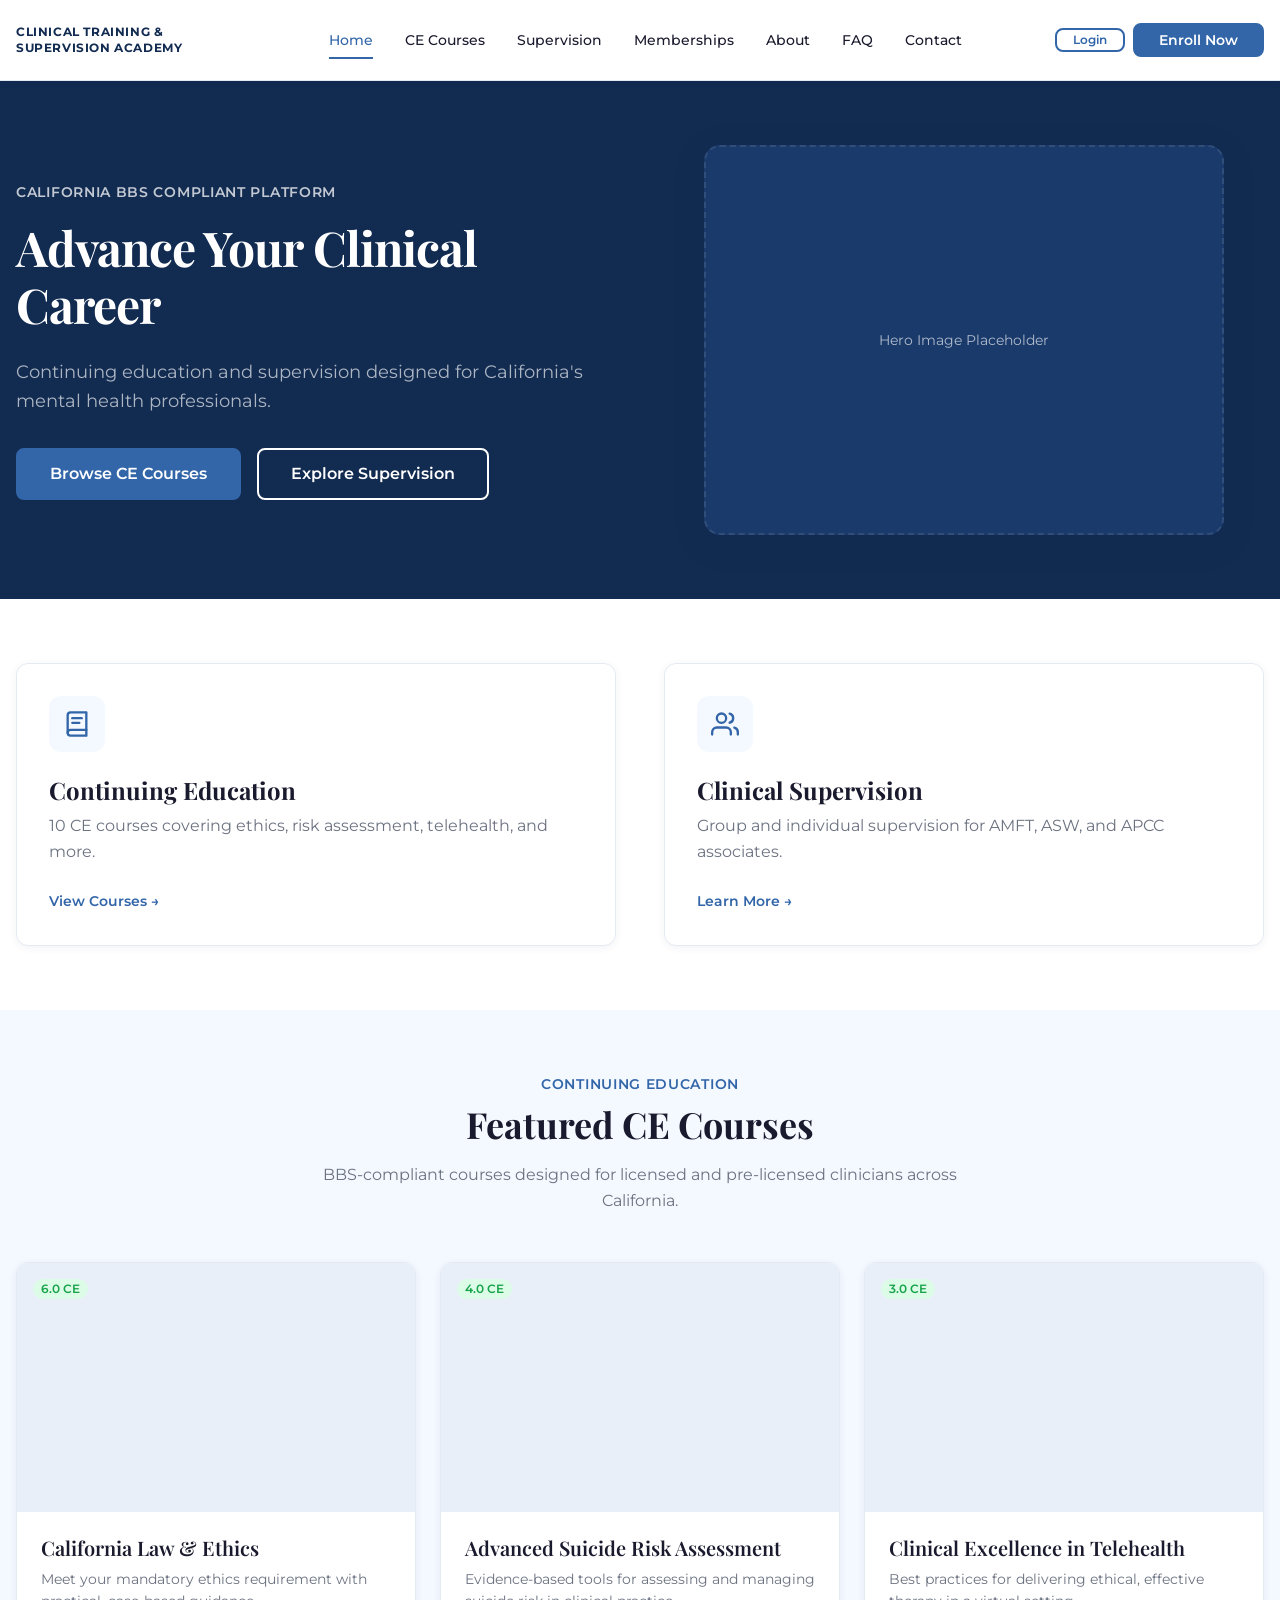
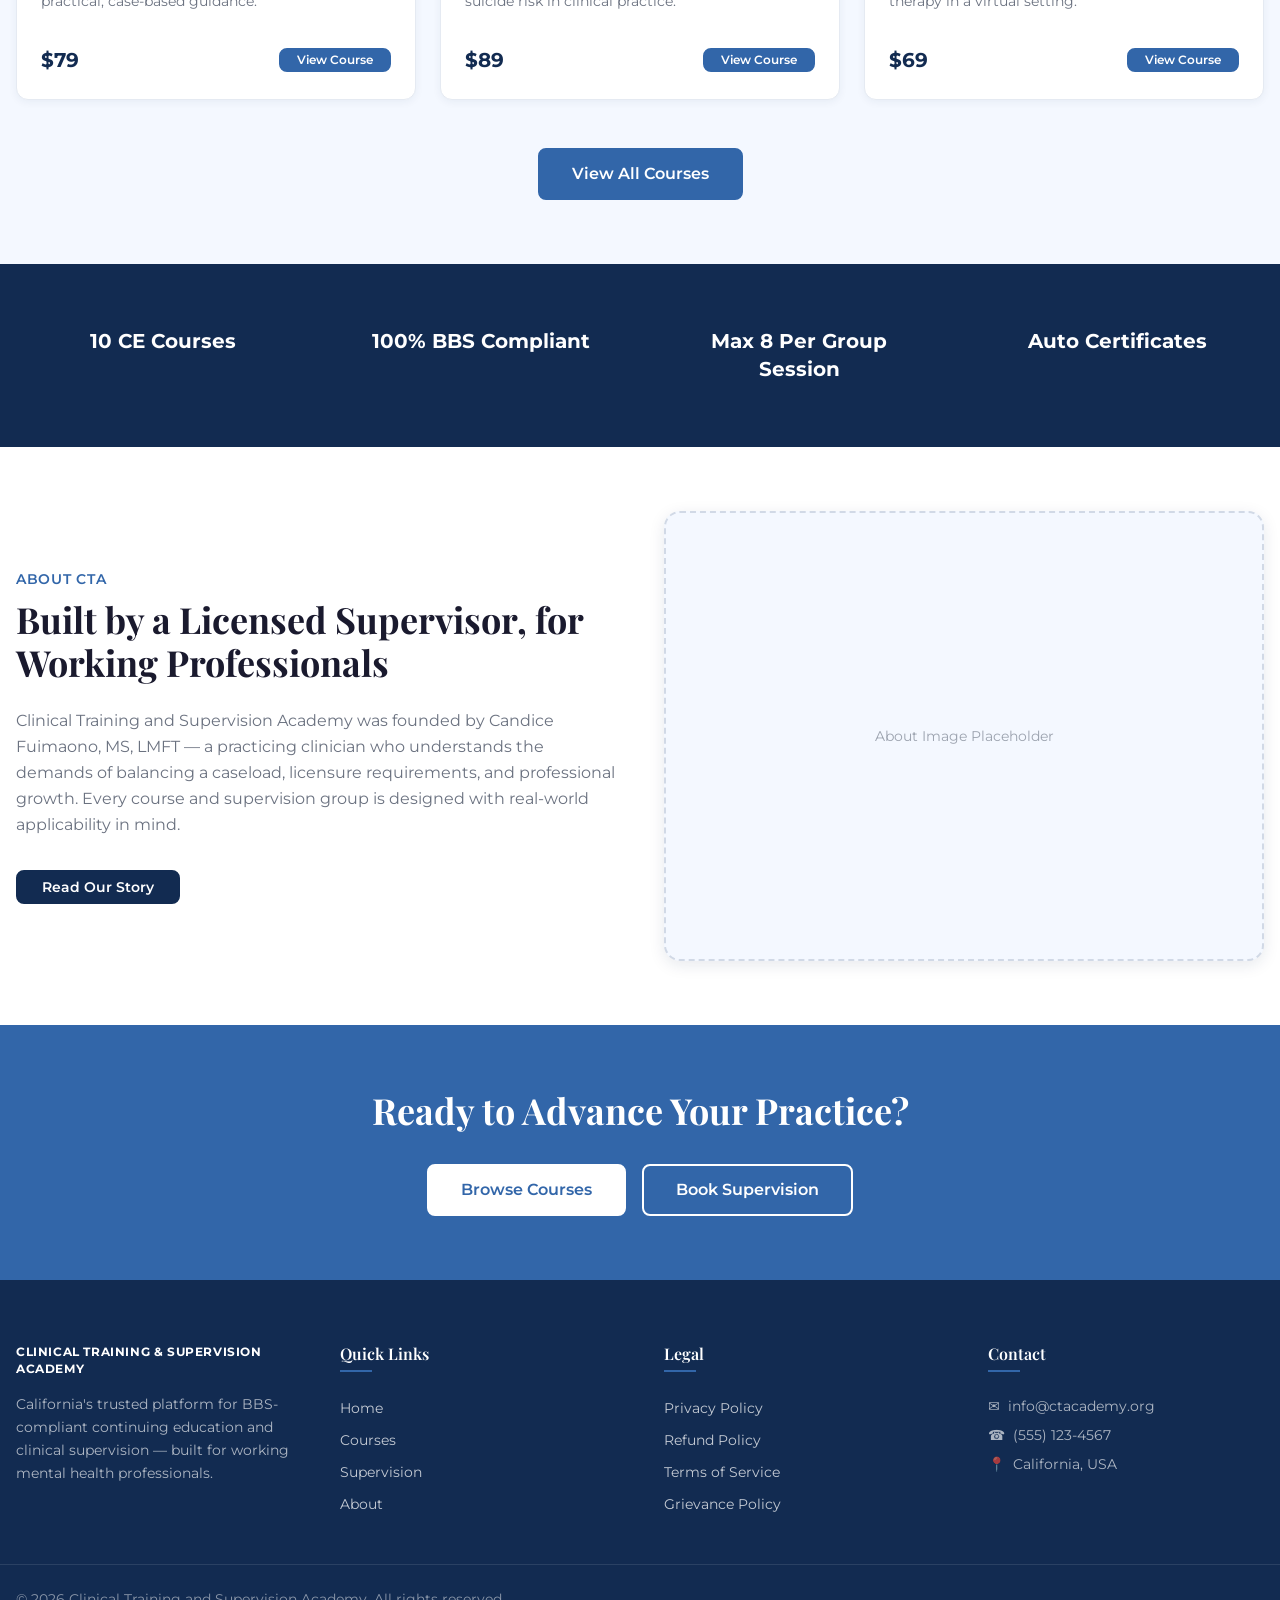
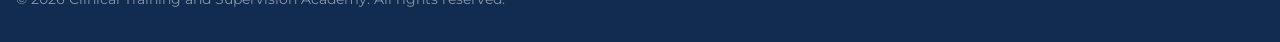
==== commit bd5636b0: "Apply Playfair Display and Montserrat across the plugin. Load both Google Fonts globally and use Pla" ====
--- a/design/index.html
+++ b/design/index.html
@@ -8,7 +8,7 @@
 
   <link rel="preconnect" href="https://fonts.googleapis.com">
   <link rel="preconnect" href="https://fonts.gstatic.com" crossorigin>
-  <link href="https://fonts.googleapis.com/css2?family=Outfit:wght@300;400;500;600;700;800&display=swap" rel="stylesheet">
+  <link href="https://fonts.googleapis.com/css2?family=Montserrat:wght@400;500;600;700&family=Playfair+Display:wght@700&display=swap" rel="stylesheet">
 
   <link rel="stylesheet" href="assets/css/variables.css">
   <link rel="stylesheet" href="assets/css/global.css">
--- a/design/assets/css/variables.css
+++ b/design/assets/css/variables.css
@@ -31,13 +31,16 @@
   /* --------------------------------------------------------------------------
      Typography
      -------------------------------------------------------------------------- */
-  --font-family: "Outfit", system-ui, -apple-system, sans-serif;
+  --font-family-heading: "Playfair Display", Georgia, "Times New Roman", serif;
+  --font-family-body: "Montserrat", system-ui, -apple-system, sans-serif;
+  --font-family: var(--font-family-body);
   --font-weight-light: 300;
   --font-weight-regular: 400;
   --font-weight-medium: 500;
   --font-weight-semibold: 600;
   --font-weight-bold: 700;
-  --font-weight-extrabold: 800;
+  --font-weight-extrabold: 700;
+  --font-weight-heading: 700;
 
   --font-size-xs: 0.75rem;    /* 12px */
   --font-size-sm: 0.875rem;   /* 14px */
--- a/design/assets/css/global.css
+++ b/design/assets/css/global.css
@@ -8,7 +8,7 @@
    4. layout.css
    ========================================================================== */
 
-@import url("https://fonts.googleapis.com/css2?family=Outfit:wght@300;400;500;600;700;800&display=swap");
+@import url("https://fonts.googleapis.com/css2?family=Montserrat:wght@400;500;600;700&family=Playfair+Display:wght@700&display=swap");
 
 @import "variables.css";
 
@@ -41,7 +41,7 @@
 }
 
 body {
-  font-family: var(--font-family);
+  font-family: var(--font-family-body);
   font-size: var(--font-size-base);
   font-weight: var(--font-weight-regular);
   line-height: var(--line-height-normal);
@@ -114,39 +114,45 @@
    -------------------------------------------------------------------------- */
 .text-h1,
 h1 {
+  font-family: var(--font-family-heading);
   font-size: var(--font-size-4xl);
-  font-weight: var(--font-weight-extrabold);
+  font-weight: var(--font-weight-heading);
   letter-spacing: var(--letter-spacing-tight);
 }
 
 .text-h2,
 h2 {
+  font-family: var(--font-family-heading);
   font-size: var(--font-size-3xl);
-  font-weight: var(--font-weight-bold);
+  font-weight: var(--font-weight-heading);
 }
 
 .text-h3,
 h3 {
+  font-family: var(--font-family-heading);
   font-size: var(--font-size-2xl);
-  font-weight: var(--font-weight-bold);
+  font-weight: var(--font-weight-heading);
 }
 
 .text-h4,
 h4 {
+  font-family: var(--font-family-heading);
   font-size: var(--font-size-xl);
-  font-weight: var(--font-weight-semibold);
+  font-weight: var(--font-weight-heading);
 }
 
 .text-h5,
 h5 {
+  font-family: var(--font-family-heading);
   font-size: var(--font-size-lg);
-  font-weight: var(--font-weight-semibold);
+  font-weight: var(--font-weight-heading);
 }
 
 .text-h6,
 h6 {
+  font-family: var(--font-family-heading);
   font-size: var(--font-size-md);
-  font-weight: var(--font-weight-semibold);
+  font-weight: var(--font-weight-heading);
 }
 
 .text-body {
